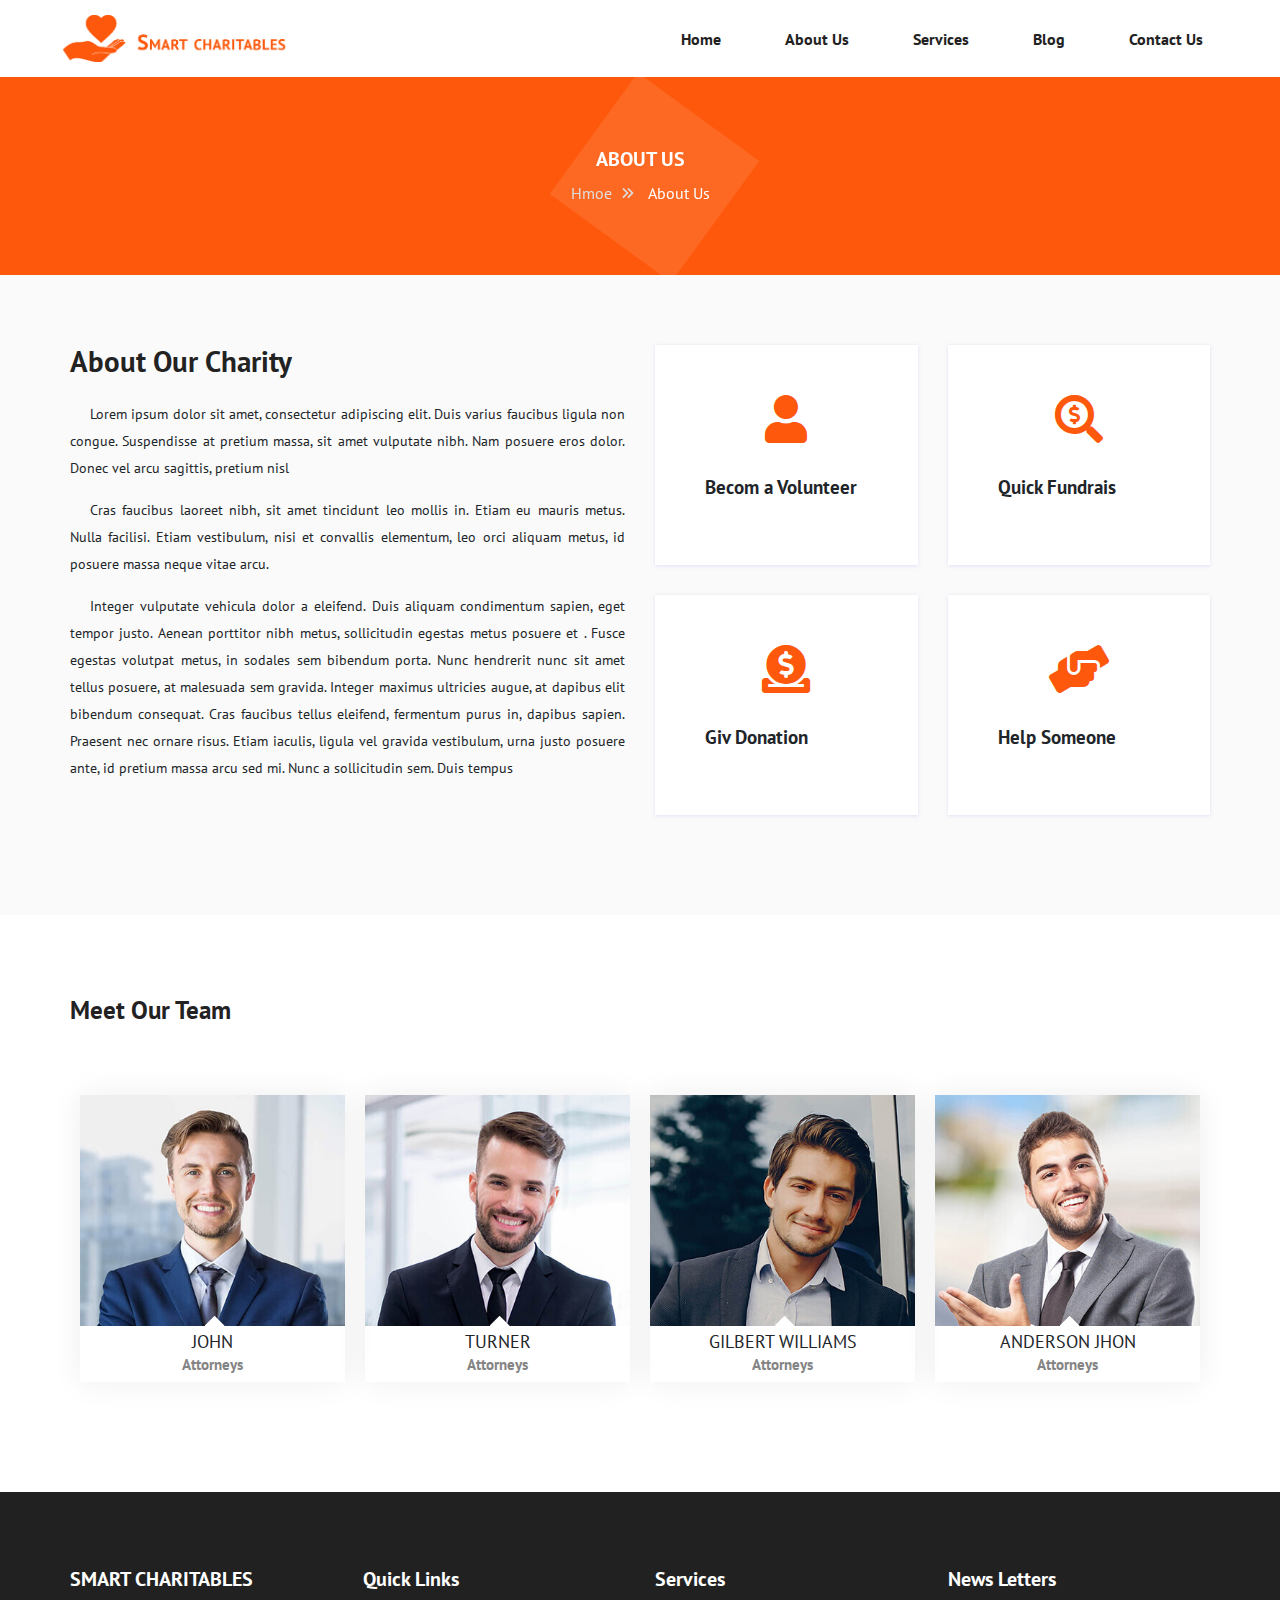
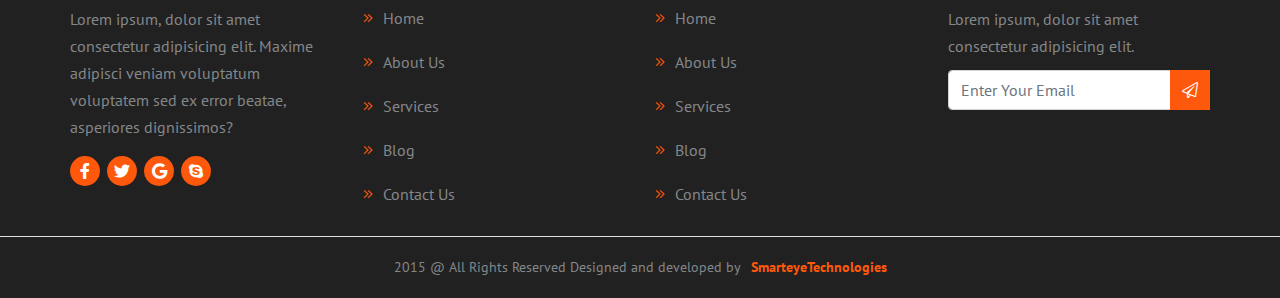
==== about-us.html @ ba370fd4 "rla" ====
<!doctype html>
<html lang="en">

<head>
    <meta charset="utf-8">
    <meta name="viewport" content="width=device-width, initial-scale=1, shrink-to-fit=no">
    <title>Charity</title>
    <link rel="stylesheet" href="assets/css/bootstrap.min.css">
    <link rel="stylesheet" href="assets/css/all.min.css">
    <link rel="stylesheet" href="assets/css/style.css" />
</head>

<body>
  <!-- ======================header started====================== -->
  <header>
    <div class="my-nav">
      <div class="container">
        <div class="row">
          <div class="nav-items">
            <div class="logo">
              <img src="assets/images/logo.png">
            </div>
            <div class="menu-toggle">
              <div class="menu-hamburger"></div>
            </div>
            <div class="menu-items">
              <div class="menu">
                <ul>
                  <li><a href="index.html">Home</a></li>
                  <li><a href="about-us.html">About Us</a></li>
                  <li><a href="services.html">Services</a></li>
                  <li><a href="blog.html">Blog</a></li>
                  <li><a href="contact-us.html">Contact Us</a></li>
                </ul>
              </div>
            </div>
          </div>
        </div>
      </div>
    </div>
  </header>

  <!-- ======================Main started====================== -->

  <main>
      <!-- ============abt-01 Section  Start============ -->

      <section class="abt-01">
          <div class="container">
              <div class="row">
                  <div class="col-12">
                      <div class="heading-wrapper">
                          <h3>About Us</h3>
                          <ol>
                              <li>Hmoe<i class="far fa-angle-double-right"></i></li>
                              <li>About Us</li>
                          </ol>
                      </div>
                  </div>
              </div>
          </div>
      </section>

      <section class="about-001">
        <div class="container">
            <div class="row">
                <div class="text-part col-md-6">
                    <h2>About Our Charity</h2>
                    <p>Lorem ipsum dolor sit amet, consectetur adipiscing elit. Duis varius faucibus
                        ligula non congue. Suspendisse at pretium massa, sit amet
                        vulputate nibh. Nam posuere eros dolor. Donec vel arcu sagittis, pretium nisl </p>
                    <p> Cras faucibus laoreet nibh, sit amet tincidunt leo mollis in. Etiam eu mauris metus.
                        Nulla facilisi. Etiam vestibulum,
                        nisi et convallis elementum, leo orci aliquam metus, id posuere massa neque vitae
                        arcu.</p>

                    <p>Integer vulputate vehicula dolor a eleifend. Duis aliquam condimentum sapien,
                        eget tempor justo. Aenean porttitor nibh metus, sollicitudin egestas metus posuere et
                        . Fusce egestas volutpat metus, in sodales sem bibendum porta. Nunc hendrerit nunc sit
                        amet tellus posuere, at malesuada sem gravida. Integer maximus ultricies augue, at
                        dapibus elit bibendum consequat. Cras faucibus tellus eleifend, fermentum purus in,
                        dapibus sapien. Praesent nec ornare risus. Etiam iaculis, ligula vel gravida
                        vestibulum, urna justo posuere ante,
                        id pretium massa arcu sed mi. Nunc a sollicitudin sem. Duis tempus </p>
                </div>
                <div class="image-part col-md-6">
                    <div class="about-quick-box row">
                        <div class="col-md-6">
                            <div class="about-qcard">
                                <i class="fas fa-user"></i>
                                <p>Becom a Volunteer</p>
                            </div>
                        </div>
                        <div class="col-md-6">
                            <div class="about-qcard ">
                                <i class="fas fa-search-dollar red"></i>
                                <p>Quick Fundrais</p>
                            </div>
                        </div>
                        <div class="col-md-6">
                            <div class="about-qcard ">
                                <i class="fas fa-donate yell"></i>
                                <p>Giv Donation</p>
                            </div>
                        </div>
                        <div class="col-md-6">
                            <div class="about-qcard ">
                                <i class="fas fa-hands-helping blu"></i>
                                <p>Help Someone</p>
                            </div>
                        </div>
                    </div>
                </div>
            </div>
        </div>
      </section>

      <!-- ======================Bg-04 started====================== -->

      <section class="bg-04">
          <div class="container">
              <div class="row">
                  <div class="col-12">
                      <div class="heading">
                          <h2>Meet Our Team</h2>
                      </div>
                  </div>

                  <div class="main-team-card d-flex">
                      <div class="team-setup">
                          <div class="team-items">
                              <div class="team-user">
                                  <img src="assets/images/team/1.jpg">
                              </div>
                              <div class="team-user-social">
                                  <ol>
                                      <li><i class="fab fa-facebook-f"></i></li>
                                      <li><i class="fab fa-twitter"></i></li>
                                      <li><i class="fab fa-google"></i></li>
                                      <li><i class="fab fa-skype"></i></li>
                                  </ol>
                              </div>
                              <div class="team-name">
                                  <h2>JOHN</h2>
                                  <b>Attorneys</b>
                              </div>
                          </div>
                      </div>

                      <div class="team-setup">
                          <div class="team-items">
                              <div class="team-user">
                                  <img src="assets/images/team/2.jpg">
                              </div>
                              <div class="team-user-social">
                                  <ol>
                                      <li><i class="fab fa-facebook-f"></i></li>
                                      <li><i class="fab fa-twitter"></i></li>
                                      <li><i class="fab fa-google"></i></li>
                                      <li><i class="fab fa-skype"></i></li>
                                  </ol>
                              </div>
                              <div class="team-name">
                                  <h2>TURNER</h2>
                                  <b>Attorneys</b>
                              </div>
                          </div>
                      </div>

                      <div class="team-setup">
                          <div class="team-items">
                              <div class="team-user">
                                  <img src="assets/images/team/3.jpg">
                              </div>
                              <div class="team-user-social">
                                  <ol>
                                      <li><i class="fab fa-facebook-f"></i></li>
                                      <li><i class="fab fa-twitter"></i></li>
                                      <li><i class="fab fa-google"></i></li>
                                      <li><i class="fab fa-skype"></i></li>
                                  </ol>
                              </div>
                              <div class="team-name">
                                  <h2>GILBERT WILLIAMS</h2>
                                  <b>Attorneys</b>
                              </div>
                          </div>
                      </div>

                      <div class="team-setup">
                          <div class="team-items">
                              <div class="team-user">
                                  <img src="assets/images/team/4.jpg">
                              </div>
                              <div class="team-user-social">
                                  <ol>
                                      <li><i class="fab fa-facebook-f"></i></li>
                                      <li><i class="fab fa-twitter"></i></li>
                                      <li><i class="fab fa-google"></i></li>
                                      <li><i class="fab fa-skype"></i></li>
                                  </ol>
                              </div>
                              <div class="team-name">
                                  <h2>ANDERSON JHON</h2>
                                  <b>Attorneys</b>
                              </div>
                          </div>
                      </div>
                  </div>
              </div>
          </div>
      </section>

  </main>

  <!-- =====================>>>>>Footer Started>>>>>======================== -->

  <footer>
    <div class="container">
      <div class="row">
        <div class="col-lg-3 col-md-3 col-sm-6 col-6">
          <div class="footer-content">
            <h2>SMART CHARITABLES</h2>
            <p>Lorem ipsum, dolor sit amet consectetur adipisicing elit. Maxime adipisci veniam
              voluptatum voluptatem sed ex error beatae, asperiores dignissimos?</p>
            <ul>
              <li><i class="fab fa-facebook-f"></i></li>
              <li><i class="fab fa-twitter"></i></li>
              <li><i class="fab fa-google"></i></li>
              <li><i class="fab fa-skype"></i></li>
            </ul>
          </div>
        </div>
        <div class="col-lg-3 col-md-3 col-sm-6 col-6">
          <div class="footer-content">
            <h2>Quick Links</h2>
            <ol>
              <li><a href="#"><i class="fal fa-angle-double-right"></i>Home</a></li>
              <li><a href="#"><i class="fal fa-angle-double-right"></i>About Us</a></li>
              <li><a href="#"><i class="fal fa-angle-double-right"></i>Services</a></li>
              <li><a href="#"><i class="fal fa-angle-double-right"></i>Blog</a></li>
              <li><a href="#"><i class="fal fa-angle-double-right"></i>Contact Us</a></li>
            </ol>
          </div>
        </div>
        <div class="col-lg-3 col-md-3 col-sm-6 col-6">
          <div class="footer-content">
            <h2>Services</h2>
            <ol>
              <li><a href="#"><i class="fal fa-angle-double-right"></i>Home</a></li>
              <li><a href="#"><i class="fal fa-angle-double-right"></i>About Us</a></li>
              <li><a href="#"><i class="fal fa-angle-double-right"></i>Services</a></li>
              <li><a href="#"><i class="fal fa-angle-double-right"></i>Blog</a></li>
              <li><a href="#"><i class="fal fa-angle-double-right"></i>Contact Us</a></li>
            </ol>
          </div>
        </div>
        <div class="col-lg-3 col-md-3 col-sm-6 col-6">
          <div class="footer-content">
            <h2>News Letters</h2>
            <p>Lorem ipsum, dolor sit amet consectetur adipisicing elit.</p>
            <div class="form-group">
              <input class="form-control" role="" name="email" type="email" placeholder="Enter Your Email">
              <i class="fal fa-paper-plane"></i>
            </div>
          </div>
        </div>
      </div>
    </div>
    <div class="copy-right">
      <div class="container">
        <div class="copy-right-card">
         <p>2015 @ All Rights Reserved Designed and developed by<a
             href="https://www.smarteyeapps.com">SmarteyeTechnologies</a></p>
        </div>
      </div>
    </div>
  </footer>
</body>


<script src="assets/js/jquery-3.2.1.min.js"></script>
<script src="assets/js/popper.min.js"></script>
<script src="assets/js/bootstrap.min.js"></script>
<script src="assets/js/script.js"></script>
</html>
---- assets/css/style.css ----
@import url(https://fonts.googleapis.com/css2?family=PT+Sans:wght@400;700&display=swap);
/* ================================ Basic CSS =============================== */
body {
  margin: 0px;
  padding: 0px;
  font-family: 'PT Sans',sans-serif; }

* {
  margin: 0px;
  padding: 0px;
  box-sizing: border-box; }

img {
  max-width: 100%; }

h1, h2, h3, h4, h5, h6 {
  margin: 0px; }

ul, ol {
  margin: 0px;
  padding: 0px; }

li {
  list-style: none; }

a {
  text-decoration: none; }

p {
  margin: 0px; }

a:hover {
  text-decoration: none; }

.container {
  max-width: 1170px; }
  @media screen and (max-width: 575px) {
    .container {
      padding: 0px 15px;
      max-width: 100%;
      width: 100%; } }

/* ================================ Header CSS =============================== */
header .my-nav {
  position: relative;
  width: 100%;
  left: 0;
  top: 0;
  z-index: 999;
  padding: 15px 0px;
  padding-left: 15px; }
header .sub-01 {
  position: relative;
  background: #fd580b; }
header .nav-items {
  display: flex;
  flex-wrap: wrap;
  flex: 1 1 100%;
  max-width: 100%;
  width: 100%;
  position: relative;
  align-items: center; }
  header .nav-items .menu-toggle {
    position: absolute;
    top: 1.5625rem;
    right: 0.9375rem;
    transition: ease-in-out 0.5s;
    display: flex;
    align-items: center;
    justify-content: center;
    visibility: hidden;
    opacity: 0; }
    @media screen and (max-width: 767.98px) {
      header .nav-items .menu-toggle {
        visibility: visible;
        opacity: 1; } }
    header .nav-items .menu-toggle .menu-hamburger {
      width: 1.875rem;
      height: 0.125rem;
      transition: ease-in-out 0.1s;
      box-shadow: 0 2px 5px rgba(255, 255, 255, 0.6);
      background: #fd580b;
      position: relative; }
      header .nav-items .menu-toggle .menu-hamburger.active {
        background: rgba(0, 0, 0, 0);
        box-shadow: none; }
        header .nav-items .menu-toggle .menu-hamburger.active::after {
          transform: rotate(45deg); }
        header .nav-items .menu-toggle .menu-hamburger.active::before {
          transform: rotate(135deg); }
      header .nav-items .menu-toggle .menu-hamburger::before {
        position: absolute;
        content: "";
        width: 1.875rem;
        height: 0.125rem;
        transition: ease-in-out 0.1s;
        box-shadow: 0 2px 5px rgba(255, 255, 255, 0.6);
        background: #fd580b;
        transform: translatey(-0.625rem); }
      header .nav-items .menu-toggle .menu-hamburger::after {
        position: absolute;
        content: "";
        width: 1.875rem;
        height: 0.125rem;
        transition: ease-in-out 0.1s;
        box-shadow: 0 2px 5px rgba(255, 255, 255, 0.6);
        background: #fd580b;
        transform: translatey(0.625rem); }
  header .nav-items .logo {
    width: 30%;
    flex: 1 1 30%;
    max-width: 30%; }
    header .nav-items .logo img {
      max-width: 230px; }
    @media screen and (max-width: 767.98px) {
      header .nav-items .logo {
        width: 80%;
        flex: 1 1 80%;
        max-width: 80%; } }
  header .nav-items .menu-items {
    width: 70%;
    flex: 1 1 70%;
    max-width: 70%;
    position: relative;
    align-items: center;
    justify-content: flex-end; }
    @media screen and (max-width: 767.98px) {
      header .nav-items .menu-items {
        width: 100%;
        flex: 1 1 100%;
        max-width: 100%;
        margin-top: 10px; } }
    header .nav-items .menu-items .menu {
      display: block;
      width: 100%;
      text-align: right; }
      header .nav-items .menu-items .menu.active {
        opacity: 1;
        visibility: visible;
        display: block;
        transition: ease-in-out 0.9s; }
      @media screen and (max-width: 767.98px) {
        header .nav-items .menu-items .menu {
          text-align: left;
          opacity: 0;
          visibility: hidden;
          display: none; } }
      header .nav-items .menu-items .menu ul li {
        display: inline-block;
        padding: 0.625rem; }
        @media screen and (max-width: 767.98px) {
          header .nav-items .menu-items .menu ul li {
            display: block; } }
        header .nav-items .menu-items .menu ul li a {
          color: #222222;
          padding: 0 1.25rem;
          font-weight: 700; }
          header .nav-items .menu-items .menu ul li a:hover {
            color: #fd580b; }
          @media screen and (max-width: 767.98px) {
            header .nav-items .menu-items .menu ul li a {
              padding: 0rem; } }
          @media (min-width: 768px) and (max-width: 991.98px) {
            header .nav-items .menu-items .menu ul li a {
              padding: 0 0.625rem; } }

.og-hf {
  position: fixed;
  transition: ease-in-out 0.5s;
  width: 100%;
  z-index: 999;
  left: 0;
  top: 0; }
  .og-hf .my-nav {
    background: #fff; }

/* ================================ Slider CSS =============================== */
.banner {
  position: relative;
  height: 37.5rem;
  overflow: hidden;
  transition: all ease-in-out 0.5s;
  background-image: url(../images/slider/1.jpg);
  background-position: center;
  background-size: cover;
  background-attachment: fixed;
  padding: 3.125rem 0; }
  .banner .wrapper {
    position: relative;
    display: inline-block;
    width: 100%;
    text-align: center;
    margin: 1.25rem 0;
    padding: 6.25rem 0 2.5rem 0; }
    .banner .wrapper h1 {
      font-size: 1.875rem;
      color: #fff;
      display: block;
      margin: .625rem 0;
      text-transform: uppercase;
      font-weight: bold;
      letter-spacing: .2px; }
    .banner .wrapper p {
      display: block;
      font-size: 1.25rem;
      margin: .625rem 0;
      color: #fff; }
    .banner .wrapper ol li {
      display: inline-block;
      background-color: #fd580b;
      font-size: 1rem;
      color: #fff;
      padding: .625rem;
      border-radius: .3125rem;
      margin: .625rem 0; }
      .banner .wrapper ol li:nth-child(2) {
        margin-left: 1.25rem; }
      .banner .wrapper ol li a {
        color: #fff; }

/* ================================ Section CSS =============================== */
.bg-01 {
  position: relative;
  margin-top: -5rem;
  width: 100%; }
  .bg-01 .wrapper {
    background: #fff;
    position: relative;
    padding: 2.5rem 1.875rem;
    display: block;
    width: 100%;
    box-shadow: 0 16px 28px 0 rgba(0, 0, 0, 0.15);
    z-index: 9; }
    .bg-01 .wrapper .content {
      display: block;
      position: relative;
      transition: all ease-in-out 0.5s;
      margin: .625rem 0; }
      .bg-01 .wrapper .content ol .dashed {
        border-right: 1px dashed #ddd; }
      .bg-01 .wrapper .content ol li {
        display: inline-block;
        position: relative;
        padding: .625rem 0; }
        .bg-01 .wrapper .content ol li i {
          display: block;
          font-size: 2.5rem;
          color: #fd580b; }
        .bg-01 .wrapper .content ol li h3 {
          font-size: 1.25rem;
          color: #222222;
          text-transform: capitalize;
          font-weight: 600;
          display: inline-block;
          margin: .625rem 0; }
        .bg-01 .wrapper .content ol li p {
          display: block;
          font-size: 1rem;
          color: #373738;
          line-height: 1.5rem;
          margin: 0 0 .625rem 0; }

.bg-02 {
  padding: 3.125rem 0;
  position: relative;
  overflow: hidden; }
  .bg-02 .wrapper {
    margin: 1.25rem 0;
    position: relative;
    display: block; }
    .bg-02 .wrapper figure {
      margin: 0; }
    .bg-02 .wrapper .bs {
      padding: 1.25rem;
      border: 1px dashed #ddd;
      position: relative;
      display: inline-block; }
      .bg-02 .wrapper .bs h3 {
        font-size: 1.25rem;
        color: #222222;
        font-weight: 600; }
      .bg-02 .wrapper .bs p {
        font-size: .9375rem;
        color: #373738;
        line-height: 1.5rem;
        display: inline-block;
        margin: .625rem 0; }
      .bg-02 .wrapper .bs ol li {
        display: inline-block;
        font-size: .8125rem; }
        .bg-02 .wrapper .bs ol li i {
          margin: 0 .625rem 0 0;
          color: #fd580b; }

.bg-03 {
  position: relative;
  padding: 3.125rem 0;
  background: #fafafa;
  overflow: hidden; }
  .bg-03 .wrapper {
    position: relative;
    display: block;
    margin: 1.25rem 0;
    padding: 1.25rem; }
    .bg-03 .wrapper .content {
      text-align: center; }
      .bg-03 .wrapper .content ol li {
        display: block; }
        .bg-03 .wrapper .content ol li i {
          font-size: 1.875rem;
          color: #fd580b;
          margin: .625rem 0;
          display: block; }
        .bg-03 .wrapper .content ol li h3 {
          font-size: 1.25rem;
          color: #222222;
          font-weight: 600; }
        .bg-03 .wrapper .content ol li p {
          display: block;
          margin: .625rem 0;
          color: #373738;
          font-size: 1rem; }

.bg-04 {
  padding: 3.125rem 0;
  position: relative;
  overflow: hidden; }
  .bg-04 .main-team-card {
    flex-wrap: wrap;
    width: 100%;
    padding: 10px 15px;
    margin: 20px 0px;
    position: relative;
    transition: 0.5s; }
    .bg-04 .main-team-card .team-setup {
      margin: 0 0 20px 0;
      padding: 10px;
      flex: 1 1 25%;
      width: 25%;
      max-width: 25%; }
      @media screen and (max-width: 375px) {
        .bg-04 .main-team-card .team-setup {
          width: 100%;
          max-width: 100%;
          flex: 1 1 100%;
          -webkit-flex-direction: 1 1 100%;
          -moz-flex-direction: 1 1 100%;
          -ms-flex-direction: 1 1 100%; } }
      @media (min-width: 376px) and (max-width: 767.98px) {
        .bg-04 .main-team-card .team-setup {
          width: 50%;
          max-width: 50%;
          flex: 1 1 50%;
          -webkit-flex-direction: 1 1 50%;
          -moz-flex-direction: 1 1 50%;
          -ms-flex-direction: 1 1 50%; } }
      .bg-04 .main-team-card .team-setup .team-items {
        width: 100%;
        display: block;
        box-shadow: 0 0 30px rgba(0, 0, 0, 0.07);
        transition: 0.5s;
        position: relative; }
        .bg-04 .main-team-card .team-setup .team-items:hover .team-user-social {
          opacity: 1;
          visibility: visible;
          left: 0;
          display: block; }
        .bg-04 .main-team-card .team-setup .team-items:hover .team-user::before {
          width: 100%;
          opacity: 1;
          visibility: visible;
          display: block; }
        .bg-04 .main-team-card .team-setup .team-items .team-name {
          padding: 5px 0px;
          position: relative;
          display: block;
          text-align: center;
          z-index: 2; }
          .bg-04 .main-team-card .team-setup .team-items .team-name::before {
            position: absolute;
            content: "";
            width: 20px;
            height: 20px;
            background: #fff;
            top: -10px;
            -webkit-clip-path: polygon(50% 0%, 100% 50%, 50% 100%, 0% 50%);
            clip-path: polygon(50% 0%, 100% 50%, 50% 100%, 0% 50%);
            left: 47%;
            z-index: 1; }
          .bg-04 .main-team-card .team-setup .team-items .team-name h2 {
            font-size: 18px; }
          .bg-04 .main-team-card .team-setup .team-items .team-name b {
            font-size: 15px;
            color: #848484; }
        .bg-04 .main-team-card .team-setup .team-items .team-user {
          overflow: hidden;
          position: relative;
          transition: 0.5s; }
          .bg-04 .main-team-card .team-setup .team-items .team-user::before {
            position: absolute;
            content: "";
            height: 100%;
            left: 0;
            top: 0;
            width: 0;
            opacity: 0;
            visibility: hidden;
            transition: 0.5s;
            background: rgba(0, 0, 0, 0.7); }
        .bg-04 .main-team-card .team-setup .team-items .team-user-social {
          position: absolute;
          height: 45px;
          background: rgba(255, 255, 255, 0.1);
          width: 100%;
          padding: 5px 0px;
          top: 50%;
          text-align: center;
          display: flex;
          align-items: center;
          justify-content: center;
          left: -100%;
          opacity: 0;
          visibility: hidden;
          transition: 0.5s;
          display: none; }
          @media (min-width: 768px) and (max-width: 991.98px) {
            .bg-04 .main-team-card .team-setup .team-items .team-user-social {
              top: 40%; } }
          .bg-04 .main-team-card .team-setup .team-items .team-user-social ol li {
            display: inline-block;
            padding-right: 10px;
            color: #fff;
            transition: 0.6s;
            height: 30px;
            width: 30px;
            background: #fd580b;
            line-height: 30px;
            text-align: center;
            padding: 0px;
            border-radius: 50px;
            font-size: 16px;
            margin-right: 5px; }
            .bg-04 .main-team-card .team-setup .team-items .team-user-social ol li:hover {
              color: #fd580b;
              transform: translateX(-5px); }

.bg-05 {
  position: relative;
  padding: 3.125rem 0;
  background: #fafafa;
  overflow: hidden; }
  .bg-05 .blog-main-card {
    flex-wrap: wrap;
    width: 100%;
    padding: 10px 15px;
    margin: 20px 0px; }
    .bg-05 .blog-main-card .blog-sub {
      width: 33.3%;
      max-width: 33.3%;
      flex: 1 1 33.3%;
      margin: 0 0 20px 0;
      padding: 0px 10px;
      position: relative; }
      @media (max-width: 575.98px) {
        .bg-05 .blog-main-card .blog-sub {
          width: 100%;
          max-width: 100%;
          flex: 1 1 100%; } }
      @media (min-width: 576px) and (max-width: 767.98px) {
        .bg-05 .blog-main-card .blog-sub {
          width: 50%;
          max-width: 50%;
          flex: 1 1 50%; } }
      .bg-05 .blog-main-card .blog-sub .blog-content {
        position: relative;
        display: block;
        overflow: hidden; }
      .bg-05 .blog-main-card .blog-sub .blog-content-section {
        padding: 20px 25px;
        background: #fff;
        border: solid 1px #eee8e8;
        border-top: 0;
        display: block;
        width: 100%; }
        .bg-05 .blog-main-card .blog-sub .blog-content-section .blog-admin {
          margin: 5px 0px; }
          .bg-05 .blog-main-card .blog-sub .blog-content-section .blog-admin ol li {
            display: inline-block;
            color: #fd580b;
            font-size: 15px;
            margin: 0 5px 0 0; }
            .bg-05 .blog-main-card .blog-sub .blog-content-section .blog-admin ol li i {
              padding: 0 5px 0 0; }
        .bg-05 .blog-main-card .blog-sub .blog-content-section .blo-content-title h4 {
          font-size: 20px;
          font-weight: 600;
          color: #222222;
          padding: 3px 0px; }
        .bg-05 .blog-main-card .blog-sub .blog-content-section .blo-content-title p {
          margin: 0px;
          padding: 3px 0px;
          line-height: 27px;
          color: #373738; }

.about-001 {
  padding: 3.125rem 0;
  position: relative;
  overflow: hidden;
  background: #fafafa; }
  .about-001 .text-part,
  .about-001 .image-part {
    position: relative;
    margin: 1.25rem 0; }
    .about-001 .text-part h2,
    .about-001 .image-part h2 {
      font-weight: 600;
      font-size: 1.8rem;
      margin-bottom: 20px;
      color: #222222; }
    .about-001 .text-part p,
    .about-001 .image-part p {
      text-indent: 20px;
      margin-bottom: 15px;
      line-height: 27px;
      font-weight: 500;
      text-align: justify;
      font-size: .9rem; }
    .about-001 .text-part .about-qcard,
    .about-001 .image-part .about-qcard {
      padding: 50px 30px;
      background-color: #FFF;
      box-shadow: 0 2px 3px 0 rgba(218, 218, 253, 0.35), 0 0px 3px 0 rgba(206, 206, 238, 0.35);
      text-align: center;
      margin-bottom: 30px; }
      .about-001 .text-part .about-qcard i,
      .about-001 .image-part .about-qcard i {
        font-size: 3rem;
        margin-bottom: 30px;
        color: #fd580b; }
      .about-001 .text-part .about-qcard p,
      .about-001 .image-part .about-qcard p {
        font-weight: 600;
        font-size: 1.2rem; }

.heading {
  margin: 20px 0px;
  text-align: left;
  position: relative;
  display: block; }
  .heading h2 {
    font-size: 25px;
    color: #222222;
    line-height: 50px;
    font-weight: 700;
    text-transform: capitalize;
    position: relative;
    display: inline-block; }

/* ================================ Footer CSS =============================== */
footer {
  position: relative;
  padding: 50px 0px 0px;
  background: #212121; }
  @media screen and (max-width: 767.98px) {
    footer {
      padding: 20px 0 0; } }
  footer .copy-right {
    padding: 20px 0px;
    border-top: solid 1px #dfdfdf;
    font-size: 14px;
    color: #84878a;
    text-align: center; }
    footer .copy-right p a {
      color: #fd580b;
      padding-left: 10px;
      font-weight: bold; }
  footer .footer-content {
    margin: 20px 0px;
    display: block;
    width: 100%;
    color: #84878a; }
    footer .footer-content p {
      font-size: 16px;
      padding: 10px 0px;
      line-height: 27px;
      margin: 0px; }
    footer .footer-content ul li {
      display: inline-block;
      height: 30px;
      width: 30px;
      background: #fd580b;
      color: #fff;
      line-height: 30px;
      text-align: center;
      border-radius: 50%;
      margin: 5px 3px 0px 0px; }
    footer .footer-content ol li {
      padding: 10px 0px;
      position: relative; }
      footer .footer-content ol li a {
        color: #84878a;
        font-size: 16px; }
        footer .footer-content ol li a i {
          padding-right: 10px;
          color: #fd580b; }
    footer .footer-content h2 {
      font-size: 20px;
      position: relative;
      padding: 5px 0px;
      font-weight: 600;
      color: #fff; }
    footer .footer-content .form-group {
      position: relative; }
      footer .footer-content .form-group .form-control {
        height: 40px;
        padding-right: 40px;
        text-overflow: ellipsis; }
      footer .footer-content .form-group i {
        position: absolute;
        height: 40px;
        width: 40px;
        line-height: 40px;
        color: #fff;
        background: #fd580b;
        text-align: center;
        top: 0;
        right: 0; }

.bg-0-b {
  padding: 50px 0px;
  position: relative;
  background: #e8f0f5;
  z-index: 2; }
  .bg-0-b .main-card-contact {
    flex-wrap: wrap;
    width: 100%;
    margin: 20px 0px;
    padding: 10px 15px;
    position: relative;
    z-index: 9; }
    .bg-0-b .main-card-contact .sup-card-contact {
      width: 40%;
      max-width: 40%;
      flex: 1 1 40%; }
      @media screen and (max-width: 767.98px) {
        .bg-0-b .main-card-contact .sup-card-contact {
          width: 100%;
          max-width: 100%;
          flex: 1 1 100%; } }
      .bg-0-b .main-card-contact .sup-card-contact .contact-title {
        position: relative; }
        .bg-0-b .main-card-contact .sup-card-contact .contact-title h2 {
          font-size: 20px;
          margin: 0 0 10px 0;
          color: #222;
          padding-bottom: 5px;
          position: relative;
          display: inline-block; }
          .bg-0-b .main-card-contact .sup-card-contact .contact-title h2::before {
            position: absolute;
            content: "";
            background: #fd580b;
            width: 100%;
            height: 3px;
            bottom: 0; }
        .bg-0-b .main-card-contact .sup-card-contact .contact-title ol li {
          display: block;
          padding: 10px 0px;
          color: #606060;
          font-size: 16px;
          font-weight: 600; }
          .bg-0-b .main-card-contact .sup-card-contact .contact-title ol li i {
            color: #fd580b;
            padding-right: 15px; }
      .bg-0-b .main-card-contact .sup-card-contact .head-content {
        position: relative;
        display: block; }
        .bg-0-b .main-card-contact .sup-card-contact .head-content h2 {
          font-size: 20px;
          margin: 0 0 10px 0;
          color: #222;
          padding-bottom: 5px;
          position: relative;
          display: inline-block; }
          .bg-0-b .main-card-contact .sup-card-contact .head-content h2::before {
            position: absolute;
            content: "";
            background: #fd580b;
            width: 100%;
            height: 3px;
            bottom: 0; }
        .bg-0-b .main-card-contact .sup-card-contact .head-content p {
          font-size: 16px;
          line-height: 27px;
          display: block;
          padding: 20px 0px;
          margin: 0px; }
    .bg-0-b .main-card-contact .sup-card-contact-0a {
      width: 60%;
      max-width: 60%;
      flex: 1 1 60%; }
      @media screen and (max-width: 767.98px) {
        .bg-0-b .main-card-contact .sup-card-contact-0a {
          width: 100%;
          max-width: 100%;
          flex: 1 1 100%; } }
      .bg-0-b .main-card-contact .sup-card-contact-0a .dived {
        width: 100%;
        flex-wrap: wrap; }
        .bg-0-b .main-card-contact .sup-card-contact-0a .dived .ca-ool {
          padding: 0px 10px; }
        .bg-0-b .main-card-contact .sup-card-contact-0a .dived .form-group {
          width: 50%;
          max-width: 50%;
          flex: 1 1 50%; }
          .bg-0-b .main-card-contact .sup-card-contact-0a .dived .form-group .form-sup {
            margin: 10px;
            position: relative; }
            .bg-0-b .main-card-contact .sup-card-contact-0a .dived .form-group .form-sup .cal-01 {
              position: relative; }
            .bg-0-b .main-card-contact .sup-card-contact-0a .dived .form-group .form-sup i {
              position: absolute;
              right: 0px;
              top: 0px;
              height: 45px;
              width: 45px;
              background: #fd580b;
              text-align: center;
              line-height: 45px;
              color: #fff;
              border-top-right-radius: .25rem;
              border-bottom-right-radius: .25rem; }
            .bg-0-b .main-card-contact .sup-card-contact-0a .dived .form-group .form-sup label {
              font-size: 15px;
              color: #6e6e6e; }
              .bg-0-b .main-card-contact .sup-card-contact-0a .dived .form-group .form-sup label span {
                position: relative;
                top: 4px;
                left: 5px;
                color: #fd580b; }
          .bg-0-b .main-card-contact .sup-card-contact-0a .dived .form-group .form-control {
            padding: 10px 15px;
            margin: 30px 0px;
            height: 45px;
            position: relative; }

.abt-01 {
  padding: 3.125rem 0;
  background: #fd580b;
  position: relative;
  overflow: hidden;
  z-index: 9; }
  .abt-01::before {
    position: absolute;
    content: "";
    background: #fff;
    height: 9.375rem;
    width: 9.375rem;
    top: 0%;
    left: 48%;
    z-index: 1;
    opacity: 0.1;
    transform: translate3d(-23%, 17%, 0) rotate(-54deg); }
  .abt-01 .heading-wrapper {
    position: relative;
    margin: 1.25rem 0;
    display: block;
    text-align: center;
    z-index: 8; }
    .abt-01 .heading-wrapper h3 {
      font-size: 1.25rem;
      font-weight: 700;
      color: #fff;
      margin-bottom: 0.625rem;
      text-transform: uppercase; }
    .abt-01 .heading-wrapper ol li {
      display: inline-block;
      font-size: 1rem;
      color: #ddd; }
      .abt-01 .heading-wrapper ol li:nth-child(2) {
        color: #fff; }
      .abt-01 .heading-wrapper ol li i {
        margin: 0 0.625rem;
        color: #ddd; }

/*# sourceMappingURL=style.css.map */
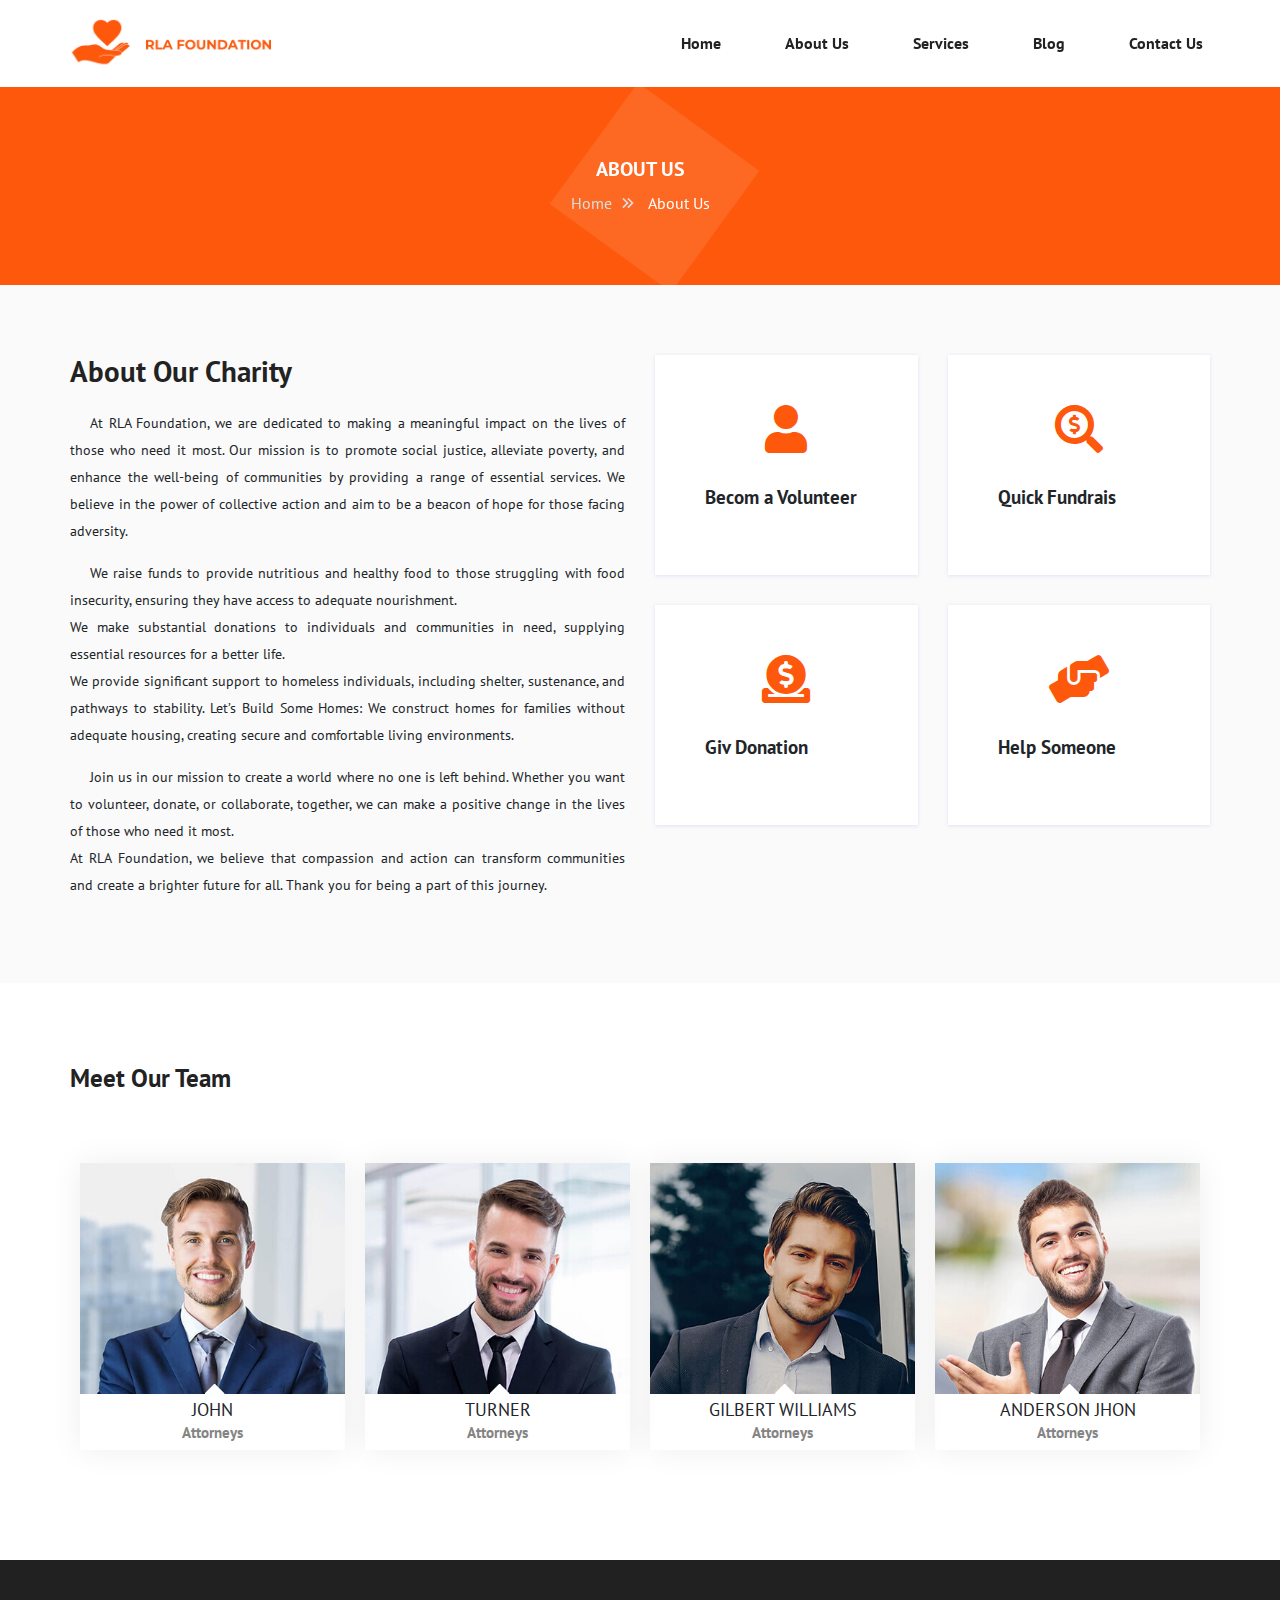
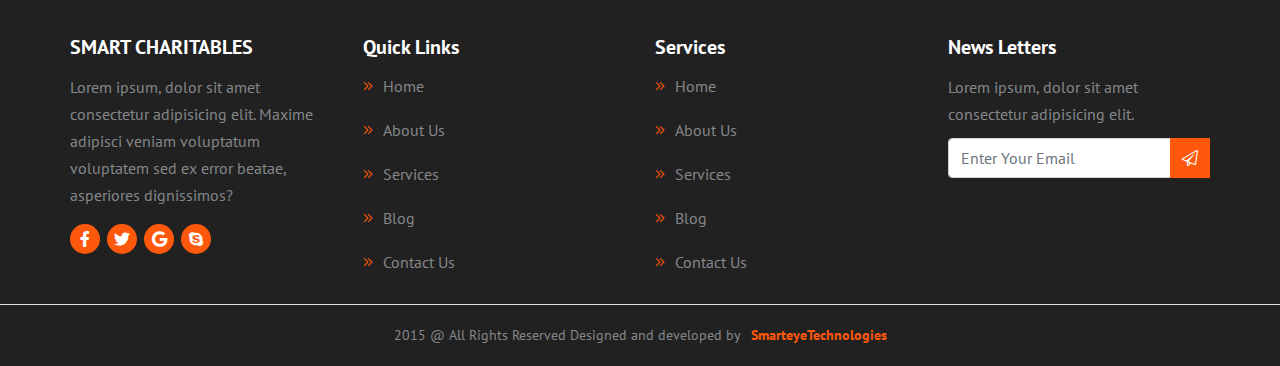
==== commit 070d789e: "rla" ====
--- a/about-us.html
+++ b/about-us.html
@@ -18,7 +18,7 @@
         <div class="row">
           <div class="nav-items">
             <div class="logo">
-              <img src="assets/images/logo.png">
+              <img src="assets/images/logo-rla4.png">
             </div>
             <div class="menu-toggle">
               <div class="menu-hamburger"></div>
@@ -52,7 +52,7 @@
                       <div class="heading-wrapper">
                           <h3>About Us</h3>
                           <ol>
-                              <li>Hmoe<i class="far fa-angle-double-right"></i></li>
+                              <li>Home<i class="far fa-angle-double-right"></i></li>
                               <li>About Us</li>
                           </ol>
                       </div>
@@ -66,22 +66,17 @@
             <div class="row">
                 <div class="text-part col-md-6">
                     <h2>About Our Charity</h2>
-                    <p>Lorem ipsum dolor sit amet, consectetur adipiscing elit. Duis varius faucibus
-                        ligula non congue. Suspendisse at pretium massa, sit amet
-                        vulputate nibh. Nam posuere eros dolor. Donec vel arcu sagittis, pretium nisl </p>
-                    <p> Cras faucibus laoreet nibh, sit amet tincidunt leo mollis in. Etiam eu mauris metus.
-                        Nulla facilisi. Etiam vestibulum,
-                        nisi et convallis elementum, leo orci aliquam metus, id posuere massa neque vitae
-                        arcu.</p>
-
-                    <p>Integer vulputate vehicula dolor a eleifend. Duis aliquam condimentum sapien,
-                        eget tempor justo. Aenean porttitor nibh metus, sollicitudin egestas metus posuere et
-                        . Fusce egestas volutpat metus, in sodales sem bibendum porta. Nunc hendrerit nunc sit
-                        amet tellus posuere, at malesuada sem gravida. Integer maximus ultricies augue, at
-                        dapibus elit bibendum consequat. Cras faucibus tellus eleifend, fermentum purus in,
-                        dapibus sapien. Praesent nec ornare risus. Etiam iaculis, ligula vel gravida
-                        vestibulum, urna justo posuere ante,
-                        id pretium massa arcu sed mi. Nunc a sollicitudin sem. Duis tempus </p>
+                    <p>At RLA Foundation, we are dedicated to making a meaningful impact on the lives of those who need it most. Our mission is to promote social justice, alleviate poverty, and enhance the well-being of communities by providing a range of essential services. We believe in the power of collective action and aim to be a beacon of hope for those facing adversity. </p>
+                    <p> We raise funds to provide nutritious and healthy food to those struggling with food insecurity, ensuring they have access to adequate nourishment.<br>
+                      We make substantial donations to individuals and communities in need, supplying essential resources for a better life.<br>
+                      We provide significant support to homeless individuals, including shelter, sustenance, and pathways to stability.
+
+                      Let’s Build Some Homes: We construct homes for families without adequate housing, creating secure and comfortable living environments.</p>
+
+                    <p>Join us in our mission to create a world where no one is left behind. Whether you want to volunteer, donate, or collaborate, together, we can make a positive change in the lives of those who need it most. <br>
+                      At RLA Foundation, we believe that compassion and action can transform communities and create a brighter future for all. Thank you for being a part of this journey.
+
+                    </p>
                 </div>
                 <div class="image-part col-md-6">
                     <div class="about-quick-box row">
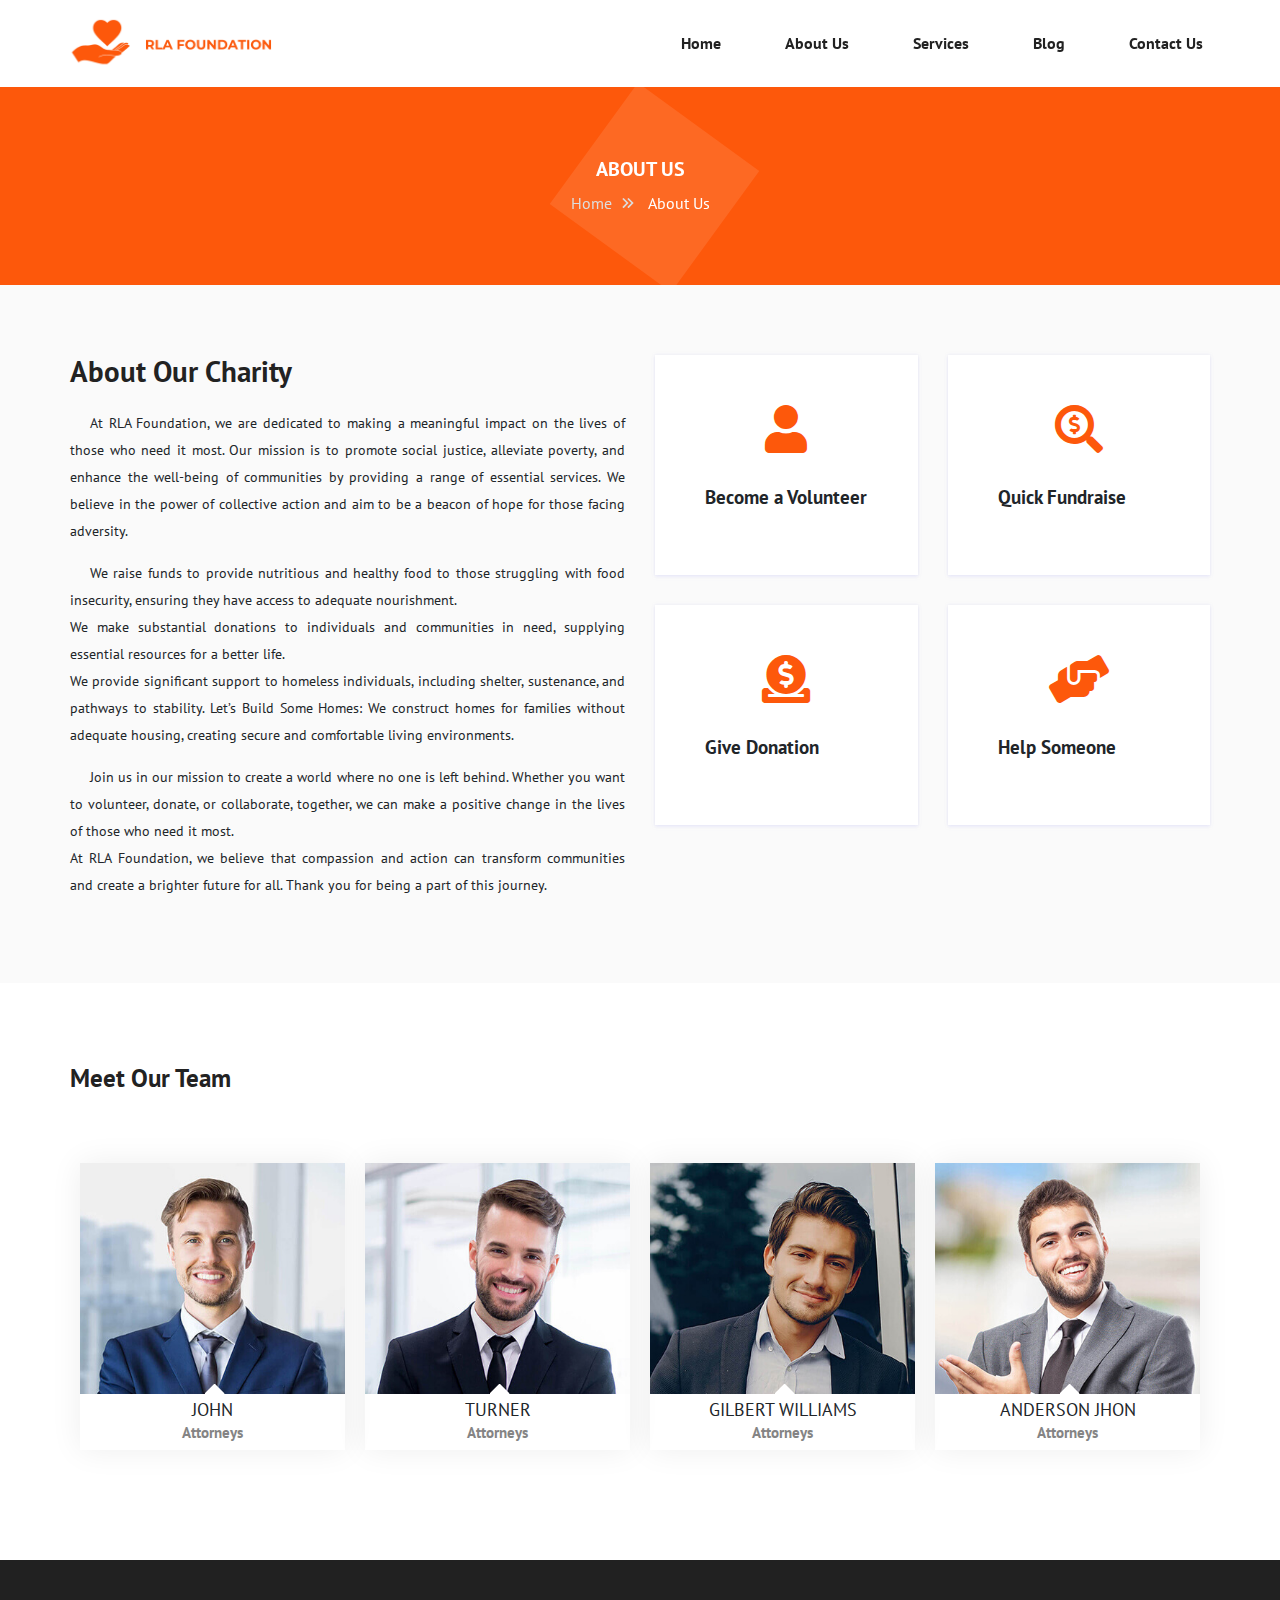
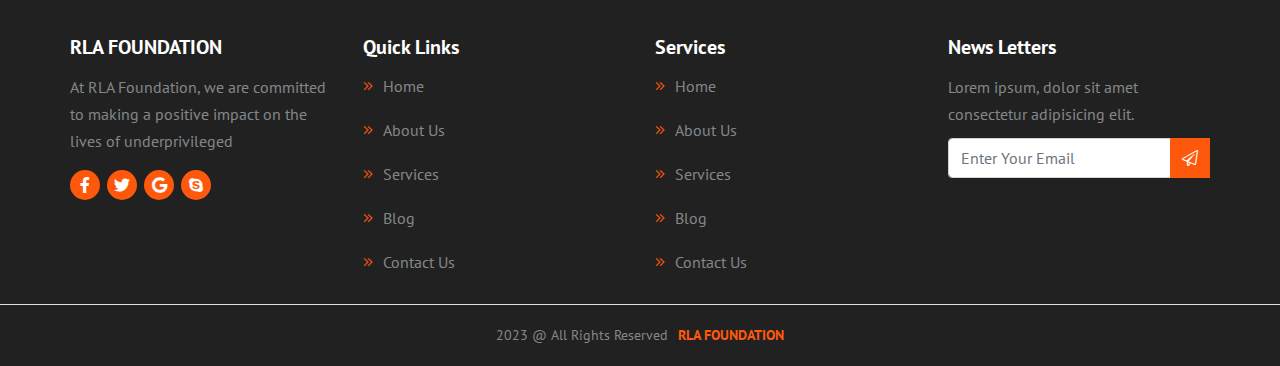
==== commit 43fa79d0: "rla" ====
--- a/about-us.html
+++ b/about-us.html
@@ -83,19 +83,19 @@
                         <div class="col-md-6">
                             <div class="about-qcard">
                                 <i class="fas fa-user"></i>
-                                <p>Becom a Volunteer</p>
+                                <p>Become a Volunteer</p>
                             </div>
                         </div>
                         <div class="col-md-6">
                             <div class="about-qcard ">
                                 <i class="fas fa-search-dollar red"></i>
-                                <p>Quick Fundrais</p>
+                                <p>Quick Fundraise</p>
                             </div>
                         </div>
                         <div class="col-md-6">
                             <div class="about-qcard ">
                                 <i class="fas fa-donate yell"></i>
-                                <p>Giv Donation</p>
+                                <p>Give Donation</p>
                             </div>
                         </div>
                         <div class="col-md-6">
@@ -215,9 +215,8 @@
       <div class="row">
         <div class="col-lg-3 col-md-3 col-sm-6 col-6">
           <div class="footer-content">
-            <h2>SMART CHARITABLES</h2>
-            <p>Lorem ipsum, dolor sit amet consectetur adipisicing elit. Maxime adipisci veniam
-              voluptatum voluptatem sed ex error beatae, asperiores dignissimos?</p>
+            <h2>RLA FOUNDATION</h2>
+            <p>At RLA Foundation, we are committed to making a positive impact on the lives of underprivileged</p>
             <ul>
               <li><i class="fab fa-facebook-f"></i></li>
               <li><i class="fab fa-twitter"></i></li>
@@ -265,8 +264,8 @@
     <div class="copy-right">
       <div class="container">
         <div class="copy-right-card">
-         <p>2015 @ All Rights Reserved Designed and developed by<a
-             href="https://www.smarteyeapps.com">SmarteyeTechnologies</a></p>
+          <p>2023 @ All Rights Reserved<a
+            href="index.html">RLA FOUNDATION</a></p>
         </div>
       </div>
     </div>
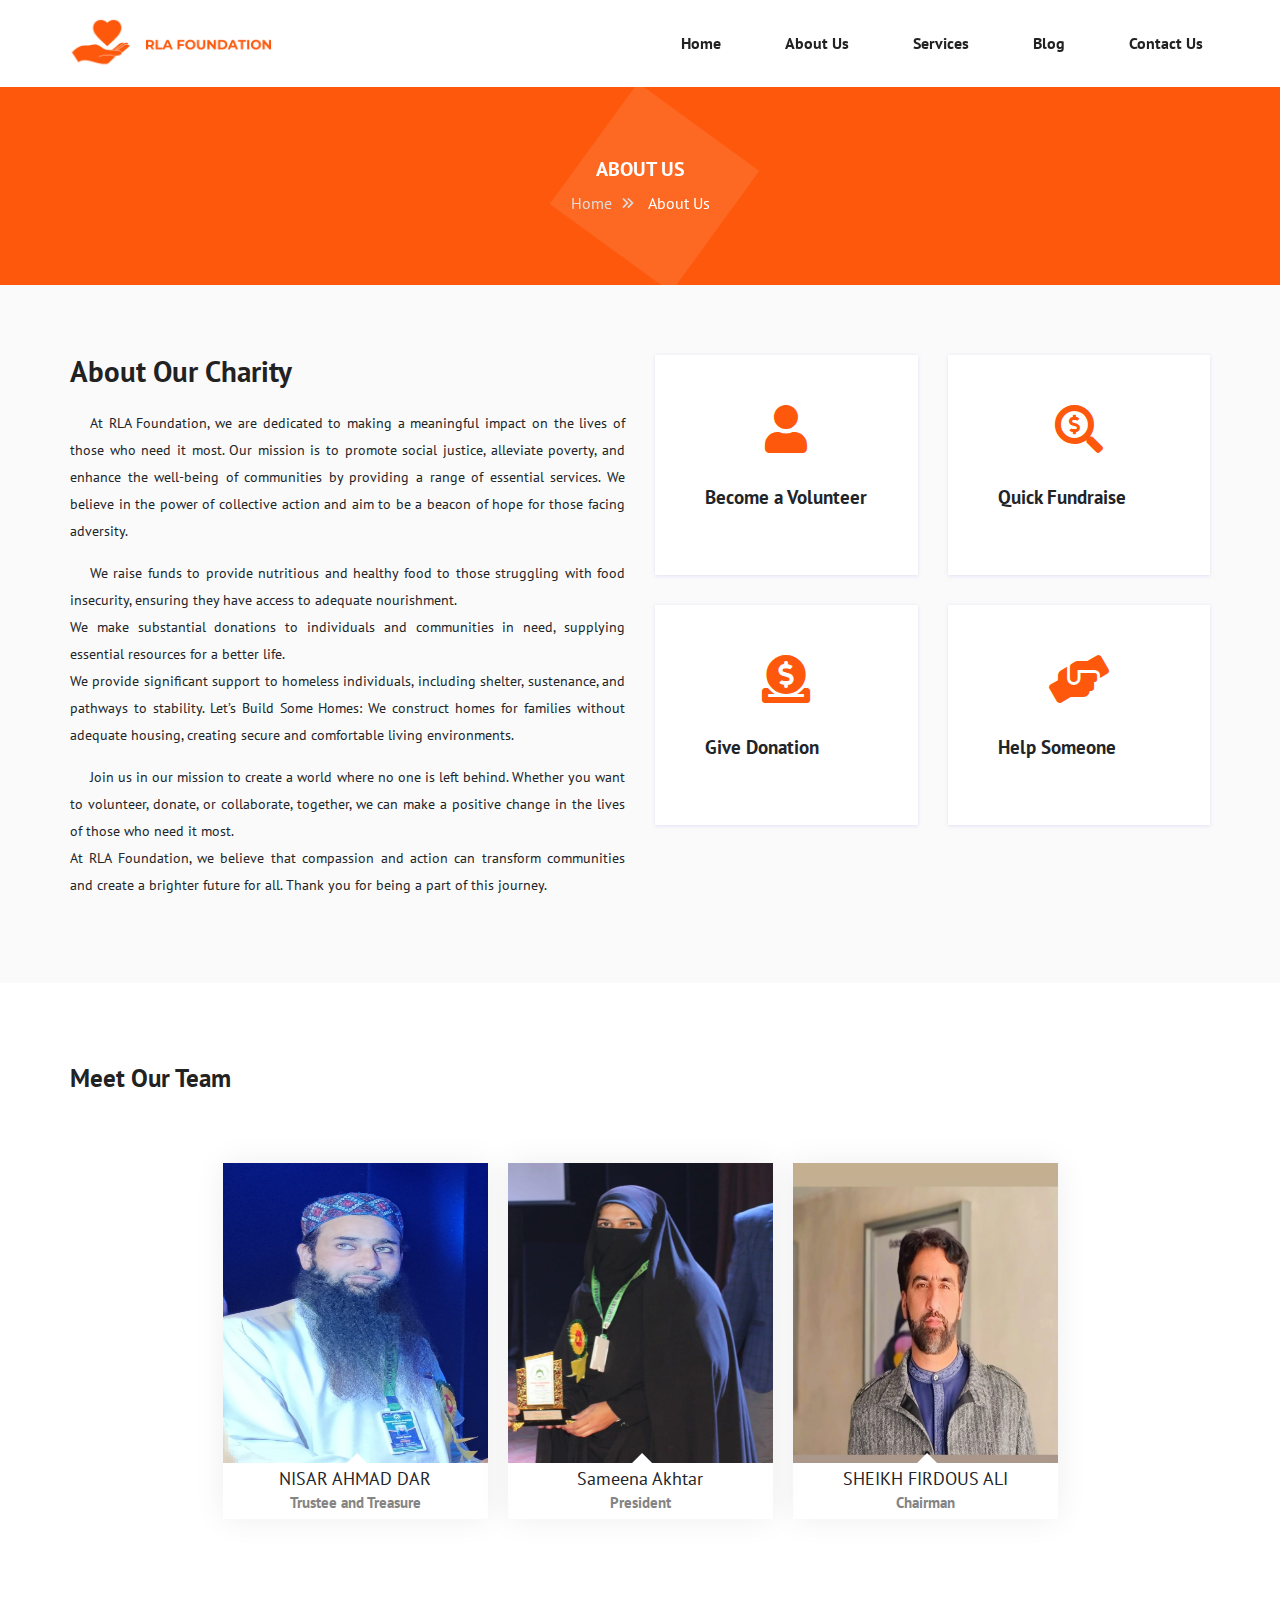
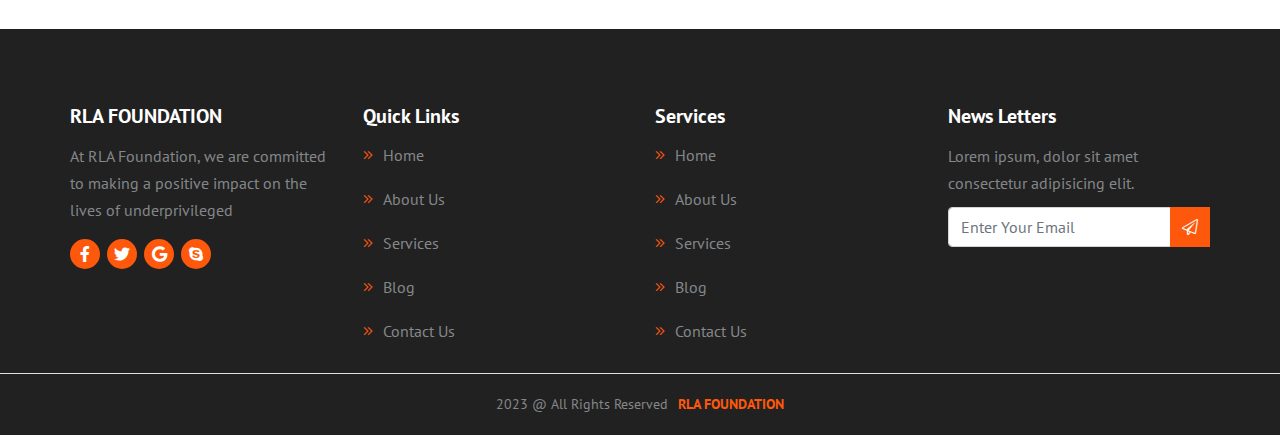
==== commit ebd8fef3: "team" ====
--- a/about-us.html
+++ b/about-us.html
@@ -2,12 +2,12 @@
 <html lang="en">
 
 <head>
-    <meta charset="utf-8">
-    <meta name="viewport" content="width=device-width, initial-scale=1, shrink-to-fit=no">
-    <title>Charity</title>
-    <link rel="stylesheet" href="assets/css/bootstrap.min.css">
-    <link rel="stylesheet" href="assets/css/all.min.css">
-    <link rel="stylesheet" href="assets/css/style.css" />
+  <meta charset="utf-8">
+  <meta name="viewport" content="width=device-width, initial-scale=1, shrink-to-fit=no">
+  <title>Charity</title>
+  <link rel="stylesheet" href="assets/css/bootstrap.min.css">
+  <link rel="stylesheet" href="assets/css/all.min.css">
+  <link rel="stylesheet" href="assets/css/style.css" />
 </head>
 
 <body>
@@ -43,168 +43,179 @@
   <!-- ======================Main started====================== -->
 
   <main>
-      <!-- ============abt-01 Section  Start============ -->
-
-      <section class="abt-01">
-          <div class="container">
-              <div class="row">
-                  <div class="col-12">
-                      <div class="heading-wrapper">
-                          <h3>About Us</h3>
-                          <ol>
-                              <li>Home<i class="far fa-angle-double-right"></i></li>
-                              <li>About Us</li>
-                          </ol>
-                      </div>
-                  </div>
-              </div>
-          </div>
-      </section>
-
-      <section class="about-001">
-        <div class="container">
-            <div class="row">
-                <div class="text-part col-md-6">
-                    <h2>About Our Charity</h2>
-                    <p>At RLA Foundation, we are dedicated to making a meaningful impact on the lives of those who need it most. Our mission is to promote social justice, alleviate poverty, and enhance the well-being of communities by providing a range of essential services. We believe in the power of collective action and aim to be a beacon of hope for those facing adversity. </p>
-                    <p> We raise funds to provide nutritious and healthy food to those struggling with food insecurity, ensuring they have access to adequate nourishment.<br>
-                      We make substantial donations to individuals and communities in need, supplying essential resources for a better life.<br>
-                      We provide significant support to homeless individuals, including shelter, sustenance, and pathways to stability.
-
-                      Let’s Build Some Homes: We construct homes for families without adequate housing, creating secure and comfortable living environments.</p>
-
-                    <p>Join us in our mission to create a world where no one is left behind. Whether you want to volunteer, donate, or collaborate, together, we can make a positive change in the lives of those who need it most. <br>
-                      At RLA Foundation, we believe that compassion and action can transform communities and create a brighter future for all. Thank you for being a part of this journey.
-
-                    </p>
-                </div>
-                <div class="image-part col-md-6">
-                    <div class="about-quick-box row">
-                        <div class="col-md-6">
-                            <div class="about-qcard">
-                                <i class="fas fa-user"></i>
-                                <p>Become a Volunteer</p>
-                            </div>
-                        </div>
-                        <div class="col-md-6">
-                            <div class="about-qcard ">
-                                <i class="fas fa-search-dollar red"></i>
-                                <p>Quick Fundraise</p>
-                            </div>
-                        </div>
-                        <div class="col-md-6">
-                            <div class="about-qcard ">
-                                <i class="fas fa-donate yell"></i>
-                                <p>Give Donation</p>
-                            </div>
-                        </div>
-                        <div class="col-md-6">
-                            <div class="about-qcard ">
-                                <i class="fas fa-hands-helping blu"></i>
-                                <p>Help Someone</p>
-                            </div>
-                        </div>
-                    </div>
-                </div>
-            </div>
-        </div>
-      </section>
-
-      <!-- ======================Bg-04 started====================== -->
-
-      <section class="bg-04">
-          <div class="container">
-              <div class="row">
-                  <div class="col-12">
-                      <div class="heading">
-                          <h2>Meet Our Team</h2>
-                      </div>
-                  </div>
-
-                  <div class="main-team-card d-flex">
-                      <div class="team-setup">
-                          <div class="team-items">
-                              <div class="team-user">
-                                  <img src="assets/images/team/1.jpg">
-                              </div>
-                              <div class="team-user-social">
-                                  <ol>
-                                      <li><i class="fab fa-facebook-f"></i></li>
-                                      <li><i class="fab fa-twitter"></i></li>
-                                      <li><i class="fab fa-google"></i></li>
-                                      <li><i class="fab fa-skype"></i></li>
-                                  </ol>
-                              </div>
-                              <div class="team-name">
-                                  <h2>JOHN</h2>
-                                  <b>Attorneys</b>
-                              </div>
-                          </div>
-                      </div>
-
-                      <div class="team-setup">
-                          <div class="team-items">
-                              <div class="team-user">
-                                  <img src="assets/images/team/2.jpg">
-                              </div>
-                              <div class="team-user-social">
-                                  <ol>
-                                      <li><i class="fab fa-facebook-f"></i></li>
-                                      <li><i class="fab fa-twitter"></i></li>
-                                      <li><i class="fab fa-google"></i></li>
-                                      <li><i class="fab fa-skype"></i></li>
-                                  </ol>
-                              </div>
-                              <div class="team-name">
-                                  <h2>TURNER</h2>
-                                  <b>Attorneys</b>
-                              </div>
-                          </div>
-                      </div>
-
-                      <div class="team-setup">
-                          <div class="team-items">
-                              <div class="team-user">
-                                  <img src="assets/images/team/3.jpg">
-                              </div>
-                              <div class="team-user-social">
-                                  <ol>
-                                      <li><i class="fab fa-facebook-f"></i></li>
-                                      <li><i class="fab fa-twitter"></i></li>
-                                      <li><i class="fab fa-google"></i></li>
-                                      <li><i class="fab fa-skype"></i></li>
-                                  </ol>
-                              </div>
-                              <div class="team-name">
-                                  <h2>GILBERT WILLIAMS</h2>
-                                  <b>Attorneys</b>
-                              </div>
-                          </div>
-                      </div>
-
-                      <div class="team-setup">
-                          <div class="team-items">
-                              <div class="team-user">
-                                  <img src="assets/images/team/4.jpg">
-                              </div>
-                              <div class="team-user-social">
-                                  <ol>
-                                      <li><i class="fab fa-facebook-f"></i></li>
-                                      <li><i class="fab fa-twitter"></i></li>
-                                      <li><i class="fab fa-google"></i></li>
-                                      <li><i class="fab fa-skype"></i></li>
-                                  </ol>
-                              </div>
-                              <div class="team-name">
-                                  <h2>ANDERSON JHON</h2>
-                                  <b>Attorneys</b>
-                              </div>
-                          </div>
-                      </div>
-                  </div>
-              </div>
-          </div>
-      </section>
+    <!-- ============abt-01 Section  Start============ -->
+
+    <section class="abt-01">
+      <div class="container">
+        <div class="row">
+          <div class="col-12">
+            <div class="heading-wrapper">
+              <h3>About Us</h3>
+              <ol>
+                <li>Home<i class="far fa-angle-double-right"></i></li>
+                <li>About Us</li>
+              </ol>
+            </div>
+          </div>
+        </div>
+      </div>
+    </section>
+
+    <section class="about-001">
+      <div class="container">
+        <div class="row">
+          <div class="text-part col-md-6">
+            <h2>About Our Charity</h2>
+            <p>At RLA Foundation, we are dedicated to making a meaningful impact on the lives of those who need it most.
+              Our mission is to promote social justice, alleviate poverty, and enhance the well-being of communities by
+              providing a range of essential services. We believe in the power of collective action and aim to be a
+              beacon of hope for those facing adversity. </p>
+            <p> We raise funds to provide nutritious and healthy food to those struggling with food insecurity, ensuring
+              they have access to adequate nourishment.<br>
+              We make substantial donations to individuals and communities in need, supplying essential resources for a
+              better life.<br>
+              We provide significant support to homeless individuals, including shelter, sustenance, and pathways to
+              stability.
+
+              Let’s Build Some Homes: We construct homes for families without adequate housing, creating secure and
+              comfortable living environments.</p>
+
+            <p>Join us in our mission to create a world where no one is left behind. Whether you want to volunteer,
+              donate, or collaborate, together, we can make a positive change in the lives of those who need it most.
+              <br>
+              At RLA Foundation, we believe that compassion and action can transform communities and create a brighter
+              future for all. Thank you for being a part of this journey.
+
+            </p>
+          </div>
+          <div class="image-part col-md-6">
+            <div class="about-quick-box row">
+              <div class="col-md-6">
+                <div class="about-qcard">
+                  <i class="fas fa-user"></i>
+                  <p>Become a Volunteer</p>
+                </div>
+              </div>
+              <div class="col-md-6">
+                <div class="about-qcard ">
+                  <i class="fas fa-search-dollar red"></i>
+                  <p>Quick Fundraise</p>
+                </div>
+              </div>
+              <div class="col-md-6">
+                <div class="about-qcard ">
+                  <i class="fas fa-donate yell"></i>
+                  <p>Give Donation</p>
+                </div>
+              </div>
+              <div class="col-md-6">
+                <div class="about-qcard ">
+                  <i class="fas fa-hands-helping blu"></i>
+                  <p>Help Someone</p>
+                </div>
+              </div>
+            </div>
+          </div>
+        </div>
+      </div>
+    </section>
+
+    <!-- ======================Bg-04 started====================== -->
+
+    <section class="bg-04">
+      <div class="container">
+        <div class="row">
+          <div class="col-12">
+            <div class="heading">
+              <h2>Meet Our Team</h2>
+            </div>
+          </div>
+
+          <div class="main-team-card d-flex justify-content-center">
+            <div class="team-setup">
+              <div class="team-items">
+                <div class="team-user">
+                  <img src="assets/images/rla1.jpeg" height="300px" width="300px">
+                </div>
+                <div class="team-user-social">
+                  <ol>
+                    <li><i class="fab fa-facebook-f"></i></li>
+                    <li><i class="fab fa-twitter"></i></li>
+                    <li><i class="fab fa-google"></i></li>
+                    <li><i class="fab fa-skype"></i></li>
+                  </ol>
+                </div>
+                <div class="team-name">
+                  <h2>NISAR AHMAD DAR</h2>
+                  <b>Trustee and Treasure</b>
+                </div>
+              </div>
+            </div>
+
+            <div class="team-setup">
+              <div class="team-items">
+                <div class="team-user">
+                  <img src="assets/images/rla2.jpeg" height="300px" width="300px">
+                </div>
+                <div class="team-user-social">
+                  <ol>
+                    <li><i class="fab fa-facebook-f"></i></li>
+                    <li><i class="fab fa-twitter"></i></li>
+                    <li><i class="fab fa-google"></i></li>
+                    <li><i class="fab fa-skype"></i></li>
+                  </ol>
+                </div>
+                <div class="team-name">
+                  <h2>Sameena Akhtar</h2>
+                  <b>President</b>
+                </div>
+              </div>
+            </div>
+
+            <div class="team-setup">
+              <div class="team-items">
+                <div class="team-user">
+                  <img src="assets/images/rla3.jpeg" height="300px" width="300px">
+                </div>
+                <div class="team-user-social">
+                  <ol>
+                    <li><i class="fab fa-facebook-f"></i></li>
+                    <li><i class="fab fa-twitter"></i></li>
+                    <li><i class="fab fa-google"></i></li>
+                    <li><i class="fab fa-skype"></i></li>
+                  </ol>
+                </div>
+                <div class="team-name">
+                  <h2>SHEIKH FIRDOUS ALI</h2>
+                  <b>Chairman</b>
+                </div>
+              </div>
+            </div>
+
+<!--            <div class="team-setup">
+              <div class="team-items">
+                <div class="team-user">
+                  <img src="assets/images/team/4.jpg">
+                </div>
+                <div class="team-user-social">
+                  <ol>
+                    <li><i class="fab fa-facebook-f"></i></li>
+                    <li><i class="fab fa-twitter"></i></li>
+                    <li><i class="fab fa-google"></i></li>
+                    <li><i class="fab fa-skype"></i></li>
+                  </ol>
+                </div>
+                <div class="team-name">
+                  <h2>ANDERSON JHON</h2>
+                  <b>Attorneys</b>
+                </div>
+              </div>
+            </div>
+          </div>-->
+          </div>
+        </div>
+      </div>
+    </section>
 
   </main>
 
@@ -264,8 +275,7 @@
     <div class="copy-right">
       <div class="container">
         <div class="copy-right-card">
-          <p>2023 @ All Rights Reserved<a
-            href="index.html">RLA FOUNDATION</a></p>
+          <p>2023 @ All Rights Reserved<a href="index.html">RLA FOUNDATION</a></p>
         </div>
       </div>
     </div>
@@ -277,4 +287,5 @@
 <script src="assets/js/popper.min.js"></script>
 <script src="assets/js/bootstrap.min.js"></script>
 <script src="assets/js/script.js"></script>
+
 </html>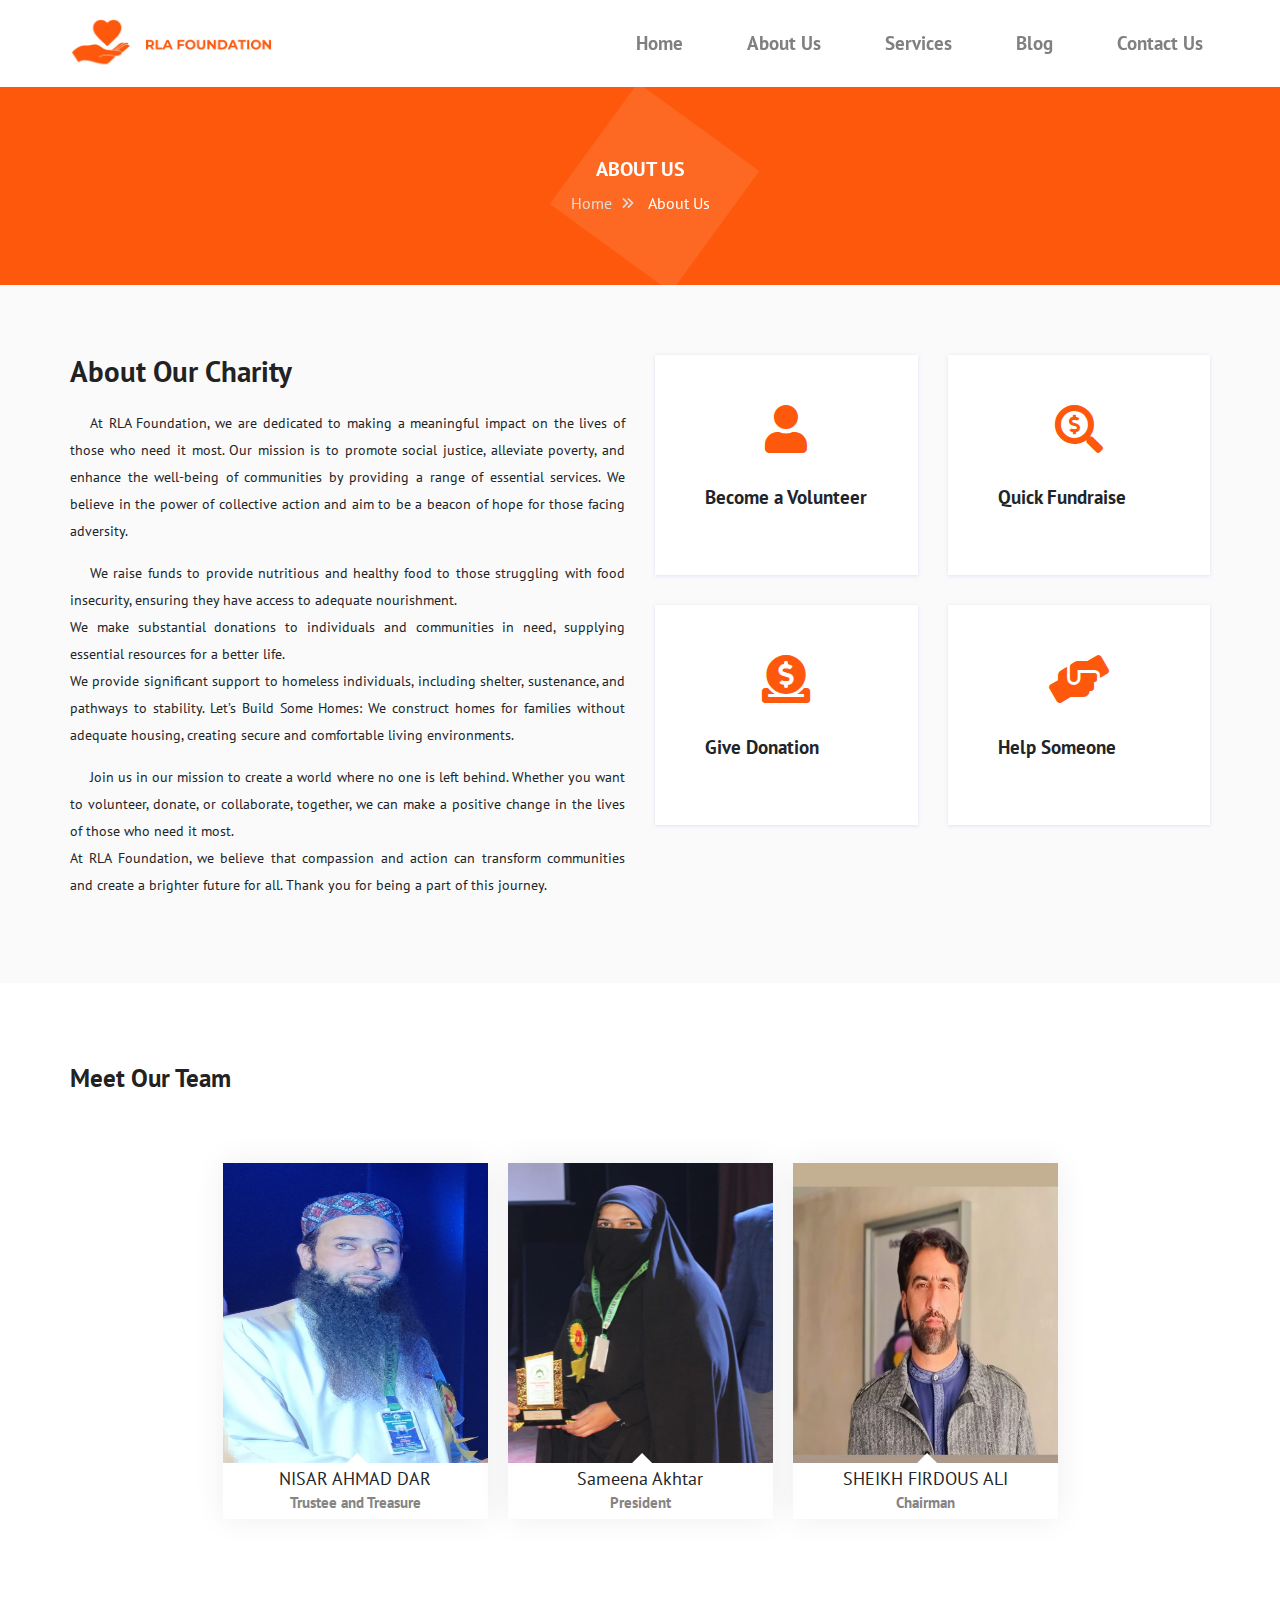
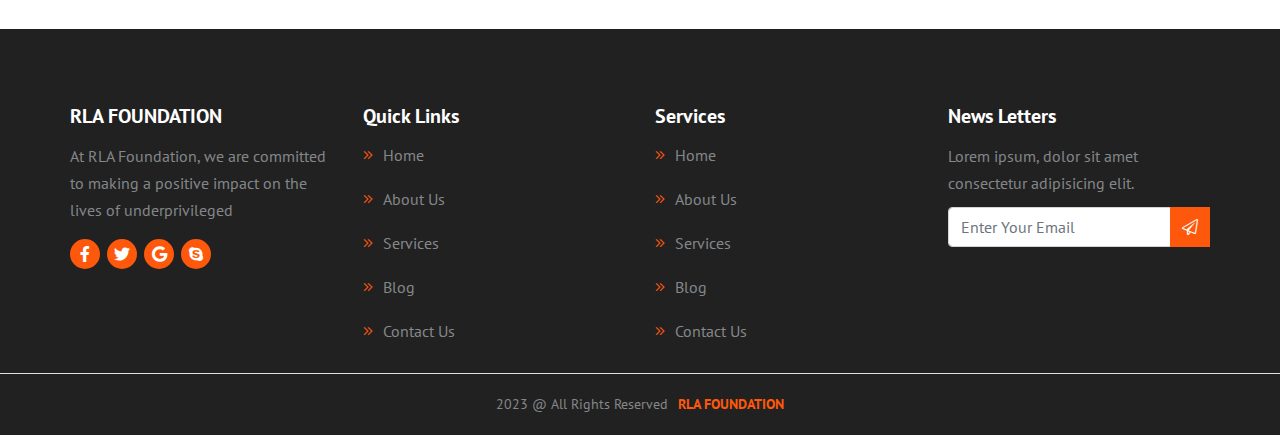
==== commit 6b2915c3: "rla green theme" ====
--- a/about-us.html
+++ b/about-us.html
@@ -26,11 +26,11 @@
             <div class="menu-items">
               <div class="menu">
                 <ul>
-                  <li><a href="index.html">Home</a></li>
-                  <li><a href="about-us.html">About Us</a></li>
-                  <li><a href="services.html">Services</a></li>
-                  <li><a href="blog.html">Blog</a></li>
-                  <li><a href="contact-us.html">Contact Us</a></li>
+                  <li><a href="index.html" style="color: gray;font-size: larger;">Home</a></li>
+                  <li><a href="about-us.html" style="color: gray;font-size: larger;">About Us</a></li>
+                  <li><a href="services.html" style="color: gray;font-size: larger;">Services</a></li>
+                  <li><a href="blog.html" style="color: gray;font-size: larger;">Blog</a></li>
+                  <li><a href="contact-us.html" style="color: gray;font-size: larger;">Contact Us</a></li>
                 </ul>
               </div>
             </div>
--- a/assets/css/style.css
+++ b/assets/css/style.css
@@ -79,7 +79,7 @@
       height: 0.125rem;
       transition: ease-in-out 0.1s;
       box-shadow: 0 2px 5px rgba(255, 255, 255, 0.6);
-      background: #fd580b;
+      background: rgb(14, 151, 18);
       position: relative; }
       header .nav-items .menu-toggle .menu-hamburger.active {
         background: rgba(0, 0, 0, 0);
@@ -95,7 +95,7 @@
         height: 0.125rem;
         transition: ease-in-out 0.1s;
         box-shadow: 0 2px 5px rgba(255, 255, 255, 0.6);
-        background: #fd580b;
+        background: rgb(14, 151, 18);
         transform: translatey(-0.625rem); }
       header .nav-items .menu-toggle .menu-hamburger::after {
         position: absolute;
@@ -104,7 +104,7 @@
         height: 0.125rem;
         transition: ease-in-out 0.1s;
         box-shadow: 0 2px 5px rgba(255, 255, 255, 0.6);
-        background: #fd580b;
+        background: rgb(14, 151, 18);
         transform: translatey(0.625rem); }
   header .nav-items .logo {
     width: 30%;
@@ -177,10 +177,10 @@
 /* ================================ Slider CSS =============================== */
 .banner {
   position: relative;
-  height: 37.5rem;
+  height: 50.0rem;
   overflow: hidden;
   transition: all ease-in-out 0.5s;
-  background-image: url(../images/slider/1.jpg);
+  background-image: url(../images/slider/3.jpg);
   background-position: center;
   background-size: cover;
   background-attachment: fixed;
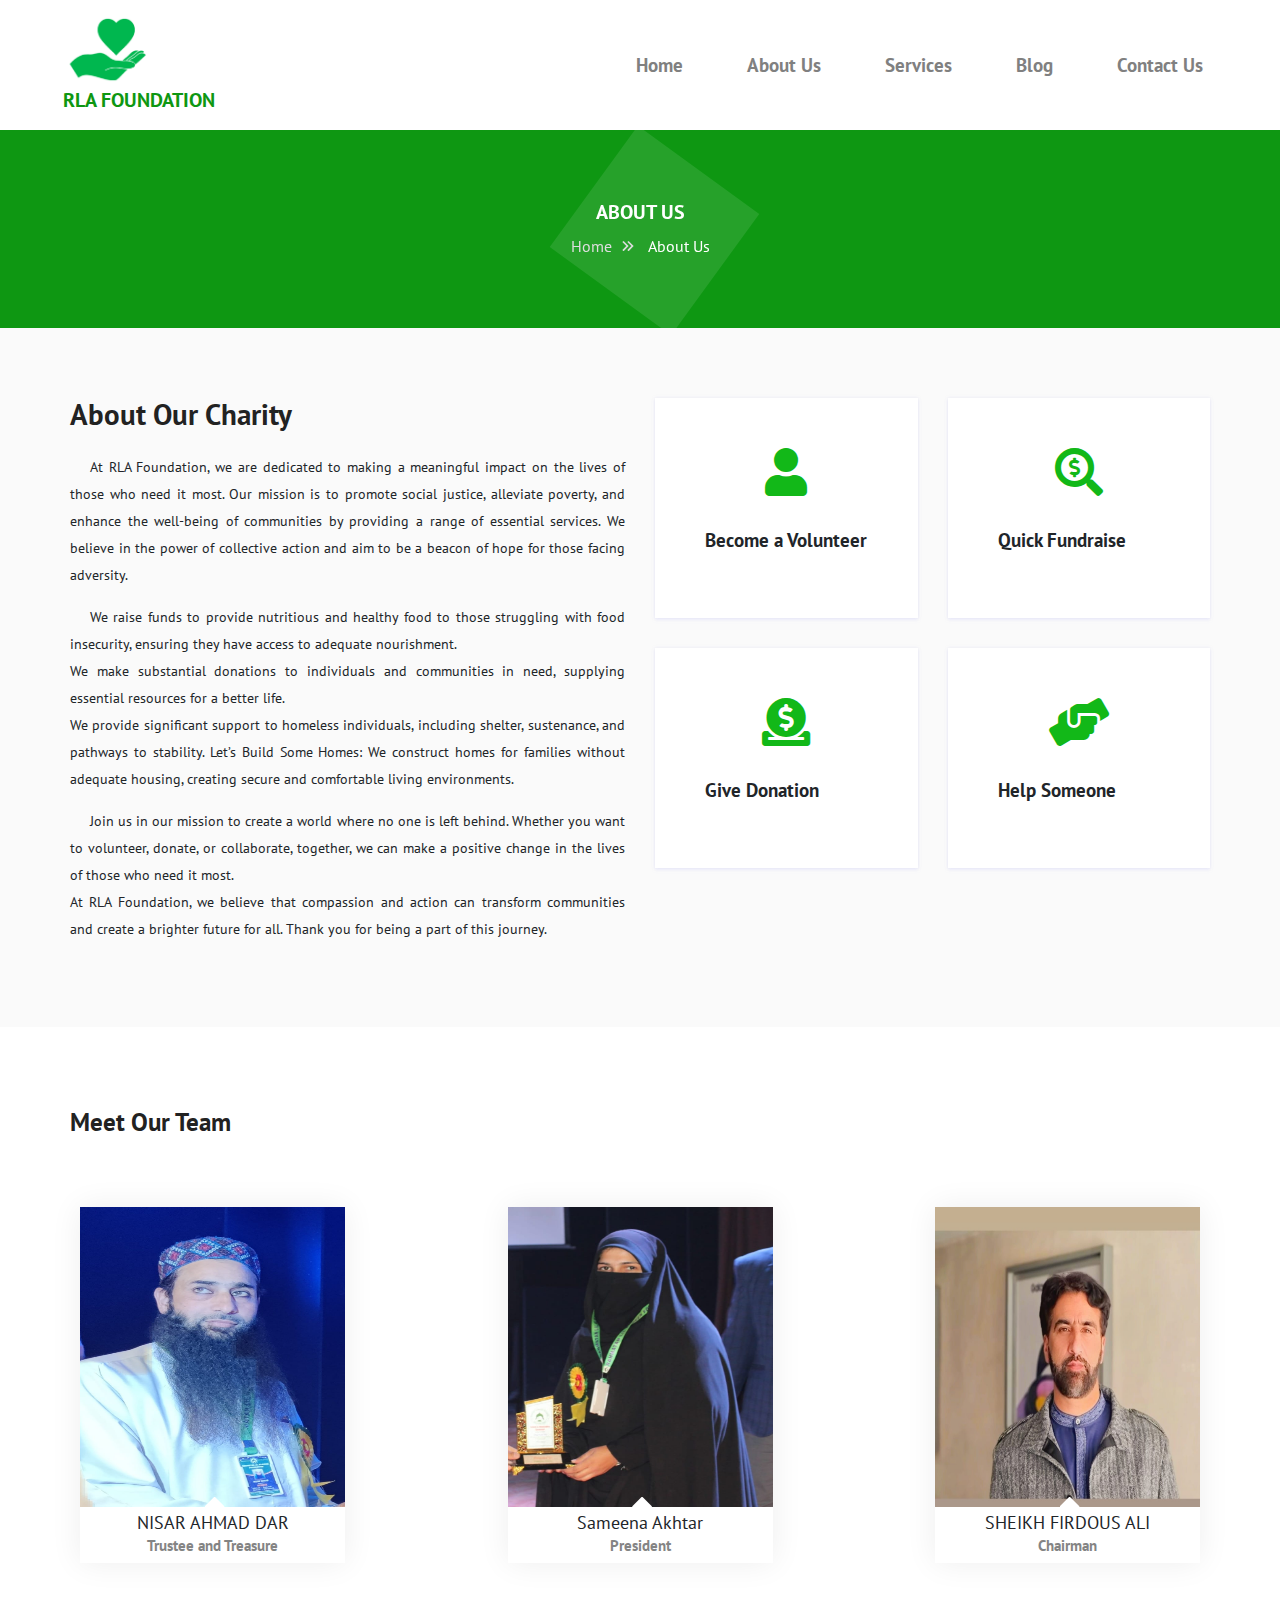
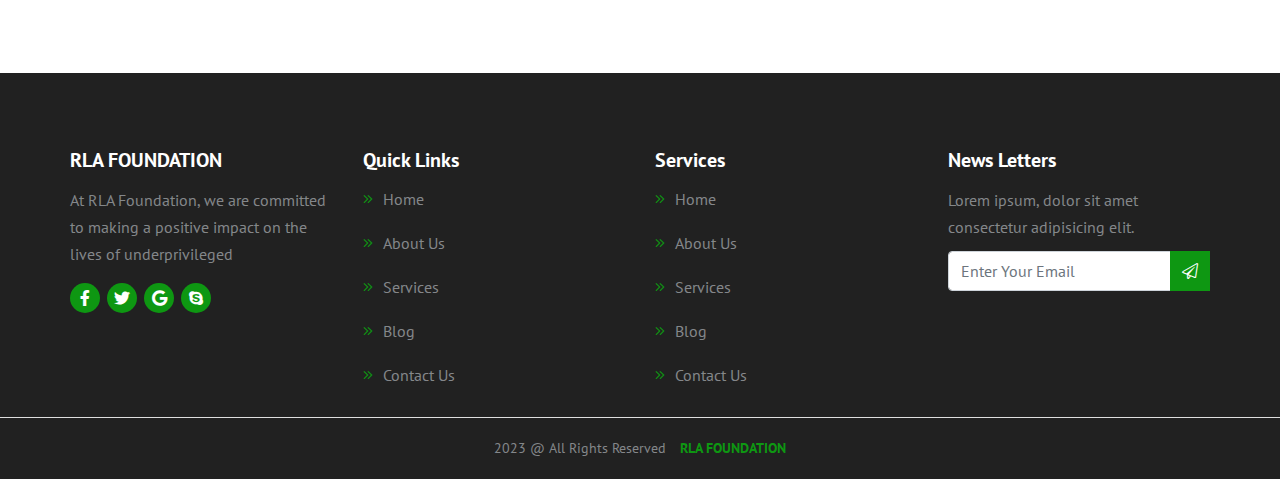
==== commit 0c7b5bfe: "fully green theme" ====
--- a/about-us.html
+++ b/about-us.html
@@ -18,7 +18,8 @@
         <div class="row">
           <div class="nav-items">
             <div class="logo">
-              <img src="assets/images/logo-rla4.png">
+              <img src="assets/images/rlac.png" height="70px" width="100px">
+              <p style="font-weight: bold;color: rgb(14, 151, 18);font-size: 20px;">RLA FOUNDATION</p>
             </div>
             <div class="menu-toggle">
               <div class="menu-hamburger"></div>
@@ -92,25 +93,25 @@
             <div class="about-quick-box row">
               <div class="col-md-6">
                 <div class="about-qcard">
-                  <i class="fas fa-user"></i>
+                  <i style="color: rgb(18, 184, 24);" class="fas fa-user"></i>
                   <p>Become a Volunteer</p>
                 </div>
               </div>
               <div class="col-md-6">
                 <div class="about-qcard ">
-                  <i class="fas fa-search-dollar red"></i>
+                  <i style="color: rgb(18, 184, 24);" class="fas fa-search-dollar red"></i>
                   <p>Quick Fundraise</p>
                 </div>
               </div>
               <div class="col-md-6">
                 <div class="about-qcard ">
-                  <i class="fas fa-donate yell"></i>
+                  <i style="color: rgb(18, 184, 24);" class="fas fa-donate yell"></i>
                   <p>Give Donation</p>
                 </div>
               </div>
               <div class="col-md-6">
                 <div class="about-qcard ">
-                  <i class="fas fa-hands-helping blu"></i>
+                  <i style="color: rgb(18, 184, 24);" class="fas fa-hands-helping blu"></i>
                   <p>Help Someone</p>
                 </div>
               </div>
@@ -131,19 +132,19 @@
             </div>
           </div>
 
-          <div class="main-team-card d-flex justify-content-center">
+          <div class="main-team-card d-flex justify-content-between">
             <div class="team-setup">
               <div class="team-items">
                 <div class="team-user">
                   <img src="assets/images/rla1.jpeg" height="300px" width="300px">
                 </div>
                 <div class="team-user-social">
-                  <ol>
-                    <li><i class="fab fa-facebook-f"></i></li>
-                    <li><i class="fab fa-twitter"></i></li>
-                    <li><i class="fab fa-google"></i></li>
-                    <li><i class="fab fa-skype"></i></li>
-                  </ol>
+                  <!-- <ol>
+                    <li><i class="fab fa-facebook-f"></i></li>
+                    <li><i class="fab fa-twitter"></i></li>
+                    <li><i class="fab fa-google"></i></li>
+                    <li><i class="fab fa-skype"></i></li>
+                  </ol> -->
                 </div>
                 <div class="team-name">
                   <h2>NISAR AHMAD DAR</h2>
@@ -158,12 +159,12 @@
                   <img src="assets/images/rla2.jpeg" height="300px" width="300px">
                 </div>
                 <div class="team-user-social">
-                  <ol>
-                    <li><i class="fab fa-facebook-f"></i></li>
-                    <li><i class="fab fa-twitter"></i></li>
-                    <li><i class="fab fa-google"></i></li>
-                    <li><i class="fab fa-skype"></i></li>
-                  </ol>
+                  <!-- <ol>
+                    <li><i class="fab fa-facebook-f"></i></li>
+                    <li><i class="fab fa-twitter"></i></li>
+                    <li><i class="fab fa-google"></i></li>
+                    <li><i class="fab fa-skype"></i></li>
+                  </ol> -->
                 </div>
                 <div class="team-name">
                   <h2>Sameena Akhtar</h2>
@@ -178,12 +179,12 @@
                   <img src="assets/images/rla3.jpeg" height="300px" width="300px">
                 </div>
                 <div class="team-user-social">
-                  <ol>
-                    <li><i class="fab fa-facebook-f"></i></li>
-                    <li><i class="fab fa-twitter"></i></li>
-                    <li><i class="fab fa-google"></i></li>
-                    <li><i class="fab fa-skype"></i></li>
-                  </ol>
+                  <!-- <ol>
+                    <li><i class="fab fa-facebook-f"></i></li>
+                    <li><i class="fab fa-twitter"></i></li>
+                    <li><i class="fab fa-google"></i></li>
+                    <li><i class="fab fa-skype"></i></li>
+                  </ol> -->
                 </div>
                 <div class="team-name">
                   <h2>SHEIKH FIRDOUS ALI</h2>
@@ -229,10 +230,10 @@
             <h2>RLA FOUNDATION</h2>
             <p>At RLA Foundation, we are committed to making a positive impact on the lives of underprivileged</p>
             <ul>
-              <li><i class="fab fa-facebook-f"></i></li>
-              <li><i class="fab fa-twitter"></i></li>
-              <li><i class="fab fa-google"></i></li>
-              <li><i class="fab fa-skype"></i></li>
+              <li style="background-color: rgb(14, 151, 18);"><i style="background-color: rgb(14, 151, 18);" class="fab fa-facebook-f"></i></li>
+              <li style="background-color: rgb(14, 151, 18);"><i style="background-color: rgb(14, 151, 18);" class="fab fa-twitter"></i></li>
+              <li style="background-color: rgb(14, 151, 18);"><i style="background-color: rgb(14, 151, 18);" class="fab fa-google"></i></li>
+              <li style="background-color: rgb(14, 151, 18);"><i style="background-color: rgb(14, 151, 18);" class="fab fa-skype"></i></li>
             </ul>
           </div>
         </div>
@@ -240,11 +241,11 @@
           <div class="footer-content">
             <h2>Quick Links</h2>
             <ol>
-              <li><a href="#"><i class="fal fa-angle-double-right"></i>Home</a></li>
-              <li><a href="#"><i class="fal fa-angle-double-right"></i>About Us</a></li>
-              <li><a href="#"><i class="fal fa-angle-double-right"></i>Services</a></li>
-              <li><a href="#"><i class="fal fa-angle-double-right"></i>Blog</a></li>
-              <li><a href="#"><i class="fal fa-angle-double-right"></i>Contact Us</a></li>
+              <li><a href="#"><i style="color: rgb(14, 151, 18);" class="fal fa-angle-double-right"></i>Home</a></li>
+              <li><a href="#"><i style="color: rgb(14, 151, 18);" class="fal fa-angle-double-right"></i>About Us</a></li>
+              <li><a href="#"><i style="color: rgb(14, 151, 18);" class="fal fa-angle-double-right"></i>Services</a></li>
+              <li><a href="#"><i style="color: rgb(14, 151, 18);" class="fal fa-angle-double-right"></i>Blog</a></li>
+              <li><a href="#"><i style="color: rgb(14, 151, 18);" class="fal fa-angle-double-right"></i>Contact Us</a></li>
             </ol>
           </div>
         </div>
@@ -252,11 +253,11 @@
           <div class="footer-content">
             <h2>Services</h2>
             <ol>
-              <li><a href="#"><i class="fal fa-angle-double-right"></i>Home</a></li>
-              <li><a href="#"><i class="fal fa-angle-double-right"></i>About Us</a></li>
-              <li><a href="#"><i class="fal fa-angle-double-right"></i>Services</a></li>
-              <li><a href="#"><i class="fal fa-angle-double-right"></i>Blog</a></li>
-              <li><a href="#"><i class="fal fa-angle-double-right"></i>Contact Us</a></li>
+              <li><a href="#"><i style="color: rgb(14, 151, 18);" class="fal fa-angle-double-right"></i>Home</a></li>
+              <li><a href="#"><i style="color: rgb(14, 151, 18);" class="fal fa-angle-double-right"></i>About Us</a></li>
+              <li><a href="#"><i style="color: rgb(14, 151, 18);" class="fal fa-angle-double-right"></i>Services</a></li>
+              <li><a href="#"><i style="color: rgb(14, 151, 18);" class="fal fa-angle-double-right"></i>Blog</a></li>
+              <li><a href="#"><i style="color: rgb(14, 151, 18);" class="fal fa-angle-double-right"></i>Contact Us</a></li>
             </ol>
           </div>
         </div>
@@ -266,7 +267,7 @@
             <p>Lorem ipsum, dolor sit amet consectetur adipisicing elit.</p>
             <div class="form-group">
               <input class="form-control" role="" name="email" type="email" placeholder="Enter Your Email">
-              <i class="fal fa-paper-plane"></i>
+              <i style="background-color: rgb(14, 151, 18);" class="fal fa-paper-plane"></i>
             </div>
           </div>
         </div>
@@ -275,7 +276,8 @@
     <div class="copy-right">
       <div class="container">
         <div class="copy-right-card">
-          <p>2023 @ All Rights Reserved<a href="index.html">RLA FOUNDATION</a></p>
+         <p>2023 @ All Rights Reserved
+          <a style="color: rgb(14, 151, 18);" href="index.html">RLA FOUNDATION</a></p>
         </div>
       </div>
     </div>
--- a/assets/css/style.css
+++ b/assets/css/style.css
@@ -659,7 +659,7 @@
           .bg-0-b .main-card-contact .sup-card-contact .contact-title h2::before {
             position: absolute;
             content: "";
-            background: #fd580b;
+            background: rgb(14, 151, 18);
             width: 100%;
             height: 3px;
             bottom: 0; }
@@ -685,7 +685,7 @@
           .bg-0-b .main-card-contact .sup-card-contact .head-content h2::before {
             position: absolute;
             content: "";
-            background: #fd580b;
+            background: rgb(14, 151, 18);
             width: 100%;
             height: 3px;
             bottom: 0; }
@@ -737,6 +737,7 @@
                 position: relative;
                 top: 4px;
                 left: 5px;
+
                 color: #fd580b; }
           .bg-0-b .main-card-contact .sup-card-contact-0a .dived .form-group .form-control {
             padding: 10px 15px;
@@ -746,7 +747,7 @@
 
 .abt-01 {
   padding: 3.125rem 0;
-  background: #fd580b;
+  background: rgb(14, 151, 18);
   position: relative;
   overflow: hidden;
   z-index: 9; }
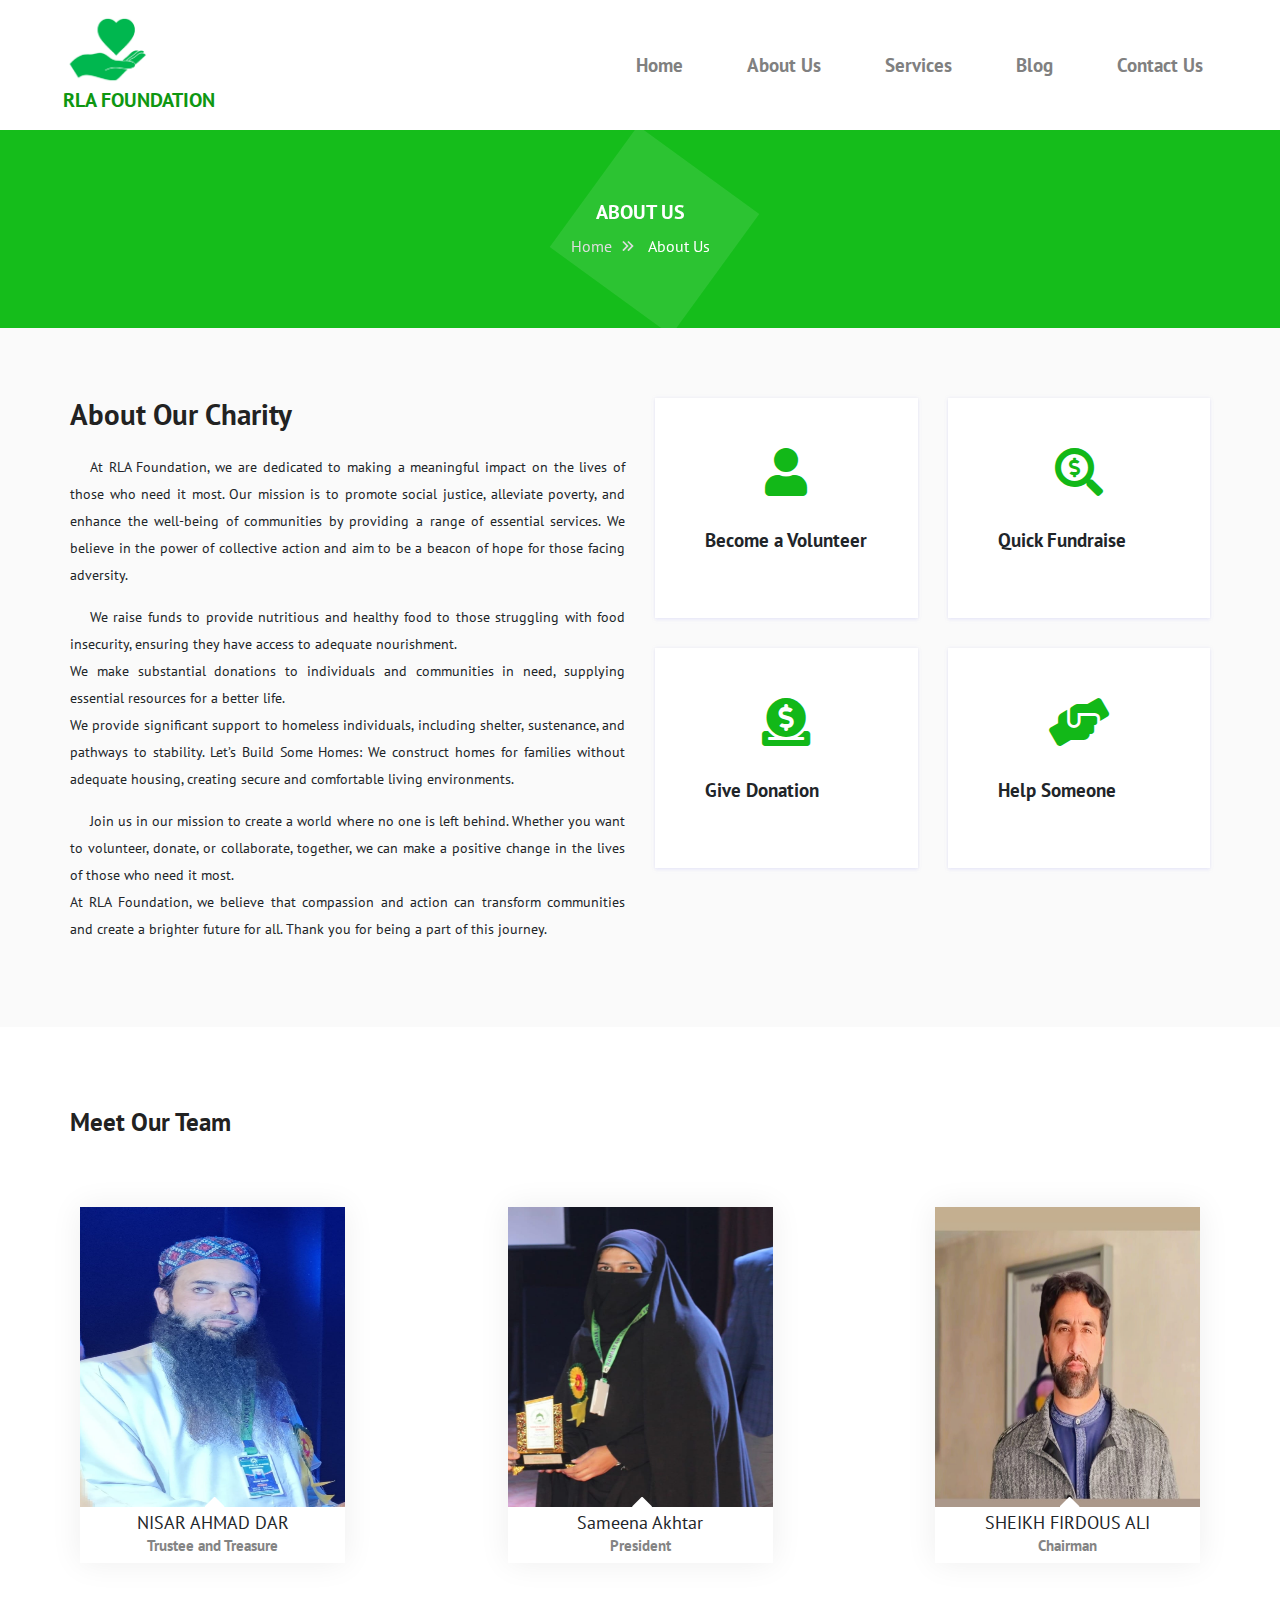
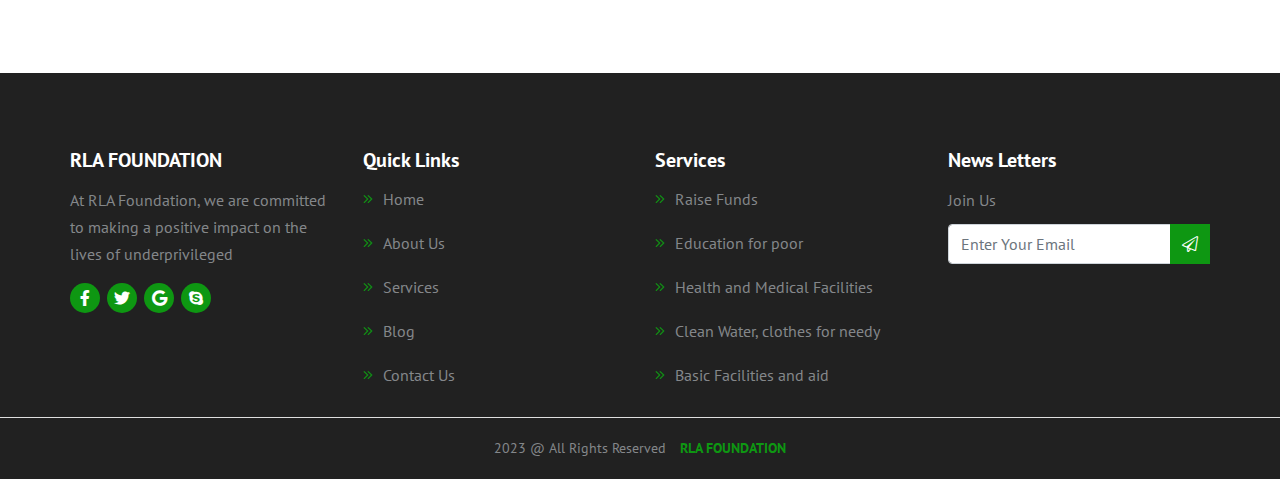
==== commit 5f447599: "fully green theme" ====
--- a/about-us.html
+++ b/about-us.html
@@ -241,11 +241,11 @@
           <div class="footer-content">
             <h2>Quick Links</h2>
             <ol>
-              <li><a href="#"><i style="color: rgb(14, 151, 18);" class="fal fa-angle-double-right"></i>Home</a></li>
-              <li><a href="#"><i style="color: rgb(14, 151, 18);" class="fal fa-angle-double-right"></i>About Us</a></li>
-              <li><a href="#"><i style="color: rgb(14, 151, 18);" class="fal fa-angle-double-right"></i>Services</a></li>
-              <li><a href="#"><i style="color: rgb(14, 151, 18);" class="fal fa-angle-double-right"></i>Blog</a></li>
-              <li><a href="#"><i style="color: rgb(14, 151, 18);" class="fal fa-angle-double-right"></i>Contact Us</a></li>
+              <li><a href="index.html"><i style="color: rgb(14, 151, 18);" class="fal fa-angle-double-right"></i>Home</a></li>
+              <li><a href="about-us.html"><i style="color: rgb(14, 151, 18);" class="fal fa-angle-double-right"></i>About Us</a></li>
+              <li><a href="services.html"><i style="color: rgb(14, 151, 18);" class="fal fa-angle-double-right"></i>Services</a></li>
+              <li><a href="blog.html"><i style="color: rgb(14, 151, 18);" class="fal fa-angle-double-right"></i>Blog</a></li>
+              <li><a href="contact-us.html"><i style="color: rgb(14, 151, 18);" class="fal fa-angle-double-right"></i>Contact Us</a></li>
             </ol>
           </div>
         </div>
@@ -253,18 +253,18 @@
           <div class="footer-content">
             <h2>Services</h2>
             <ol>
-              <li><a href="#"><i style="color: rgb(14, 151, 18);" class="fal fa-angle-double-right"></i>Home</a></li>
-              <li><a href="#"><i style="color: rgb(14, 151, 18);" class="fal fa-angle-double-right"></i>About Us</a></li>
-              <li><a href="#"><i style="color: rgb(14, 151, 18);" class="fal fa-angle-double-right"></i>Services</a></li>
-              <li><a href="#"><i style="color: rgb(14, 151, 18);" class="fal fa-angle-double-right"></i>Blog</a></li>
-              <li><a href="#"><i style="color: rgb(14, 151, 18);" class="fal fa-angle-double-right"></i>Contact Us</a></li>
+              <li><a href="#"><i style="color: rgb(14, 151, 18);" class="fal fa-angle-double-right"></i>Raise Funds</a></li>
+              <li><a href="#"><i style="color: rgb(14, 151, 18);" class="fal fa-angle-double-right"></i>Education for poor</a></li>
+              <li><a href="#"><i style="color: rgb(14, 151, 18);" class="fal fa-angle-double-right"></i>Health and Medical Facilities</a></li>
+              <li><a href="#"><i style="color: rgb(14, 151, 18);" class="fal fa-angle-double-right"></i>Clean Water, clothes for needy</a></li>
+              <li><a href="#"><i style="color: rgb(14, 151, 18);" class="fal fa-angle-double-right"></i>Basic Facilities and aid</a></li>
             </ol>
           </div>
         </div>
         <div class="col-lg-3 col-md-3 col-sm-6 col-6">
           <div class="footer-content">
             <h2>News Letters</h2>
-            <p>Lorem ipsum, dolor sit amet consectetur adipisicing elit.</p>
+            <p>Join Us</p>
             <div class="form-group">
               <input class="form-control" role="" name="email" type="email" placeholder="Enter Your Email">
               <i style="background-color: rgb(14, 151, 18);" class="fal fa-paper-plane"></i>
--- a/assets/css/style.css
+++ b/assets/css/style.css
@@ -747,7 +747,7 @@
 
 .abt-01 {
   padding: 3.125rem 0;
-  background: rgb(14, 151, 18);
+  background: rgb(21, 189, 27);
   position: relative;
   overflow: hidden;
   z-index: 9; }
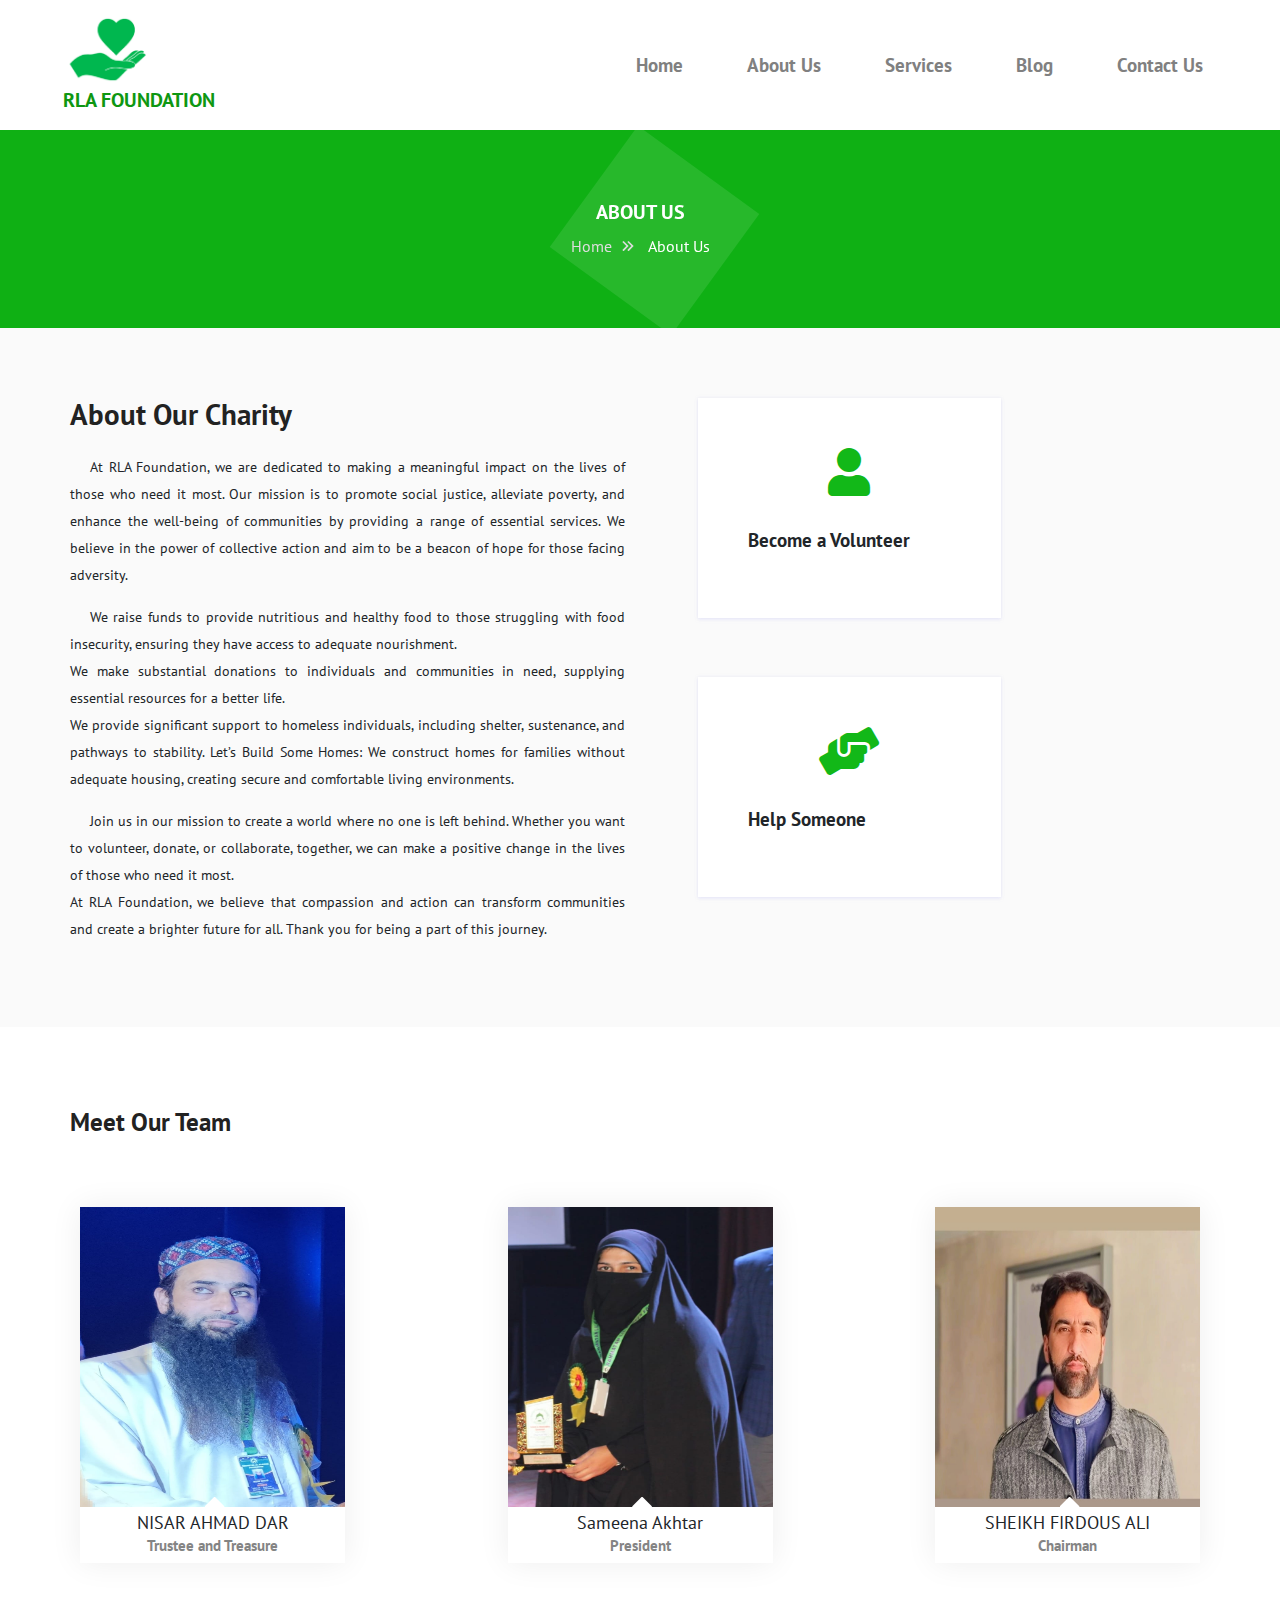
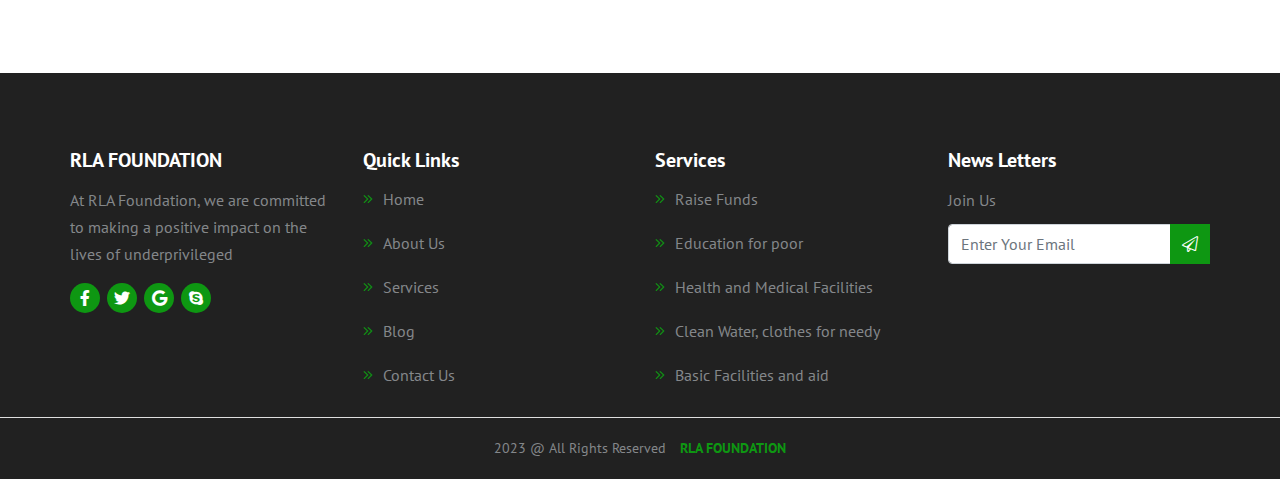
==== commit f7f9f76e: "fully green theme" ====
--- a/about-us.html
+++ b/about-us.html
@@ -89,15 +89,15 @@
 
             </p>
           </div>
-          <div class="image-part col-md-6">
+          <div class="image-part col-md-6 d-flex justify-content-center">
             <div class="about-quick-box row">
-              <div class="col-md-6">
+              <div class="col-md-8">
                 <div class="about-qcard">
                   <i style="color: rgb(18, 184, 24);" class="fas fa-user"></i>
                   <p>Become a Volunteer</p>
                 </div>
               </div>
-              <div class="col-md-6">
+              <!-- <div class="col-md-6">
                 <div class="about-qcard ">
                   <i style="color: rgb(18, 184, 24);" class="fas fa-search-dollar red"></i>
                   <p>Quick Fundraise</p>
@@ -108,8 +108,8 @@
                   <i style="color: rgb(18, 184, 24);" class="fas fa-donate yell"></i>
                   <p>Give Donation</p>
                 </div>
-              </div>
-              <div class="col-md-6">
+              </div> -->
+              <div class="col-md-8">
                 <div class="about-qcard ">
                   <i style="color: rgb(18, 184, 24);" class="fas fa-hands-helping blu"></i>
                   <p>Help Someone</p>
--- a/assets/css/style.css
+++ b/assets/css/style.css
@@ -747,7 +747,7 @@
 
 .abt-01 {
   padding: 3.125rem 0;
-  background: rgb(21, 189, 27);
+  background: rgb(15, 176, 20);
   position: relative;
   overflow: hidden;
   z-index: 9; }
